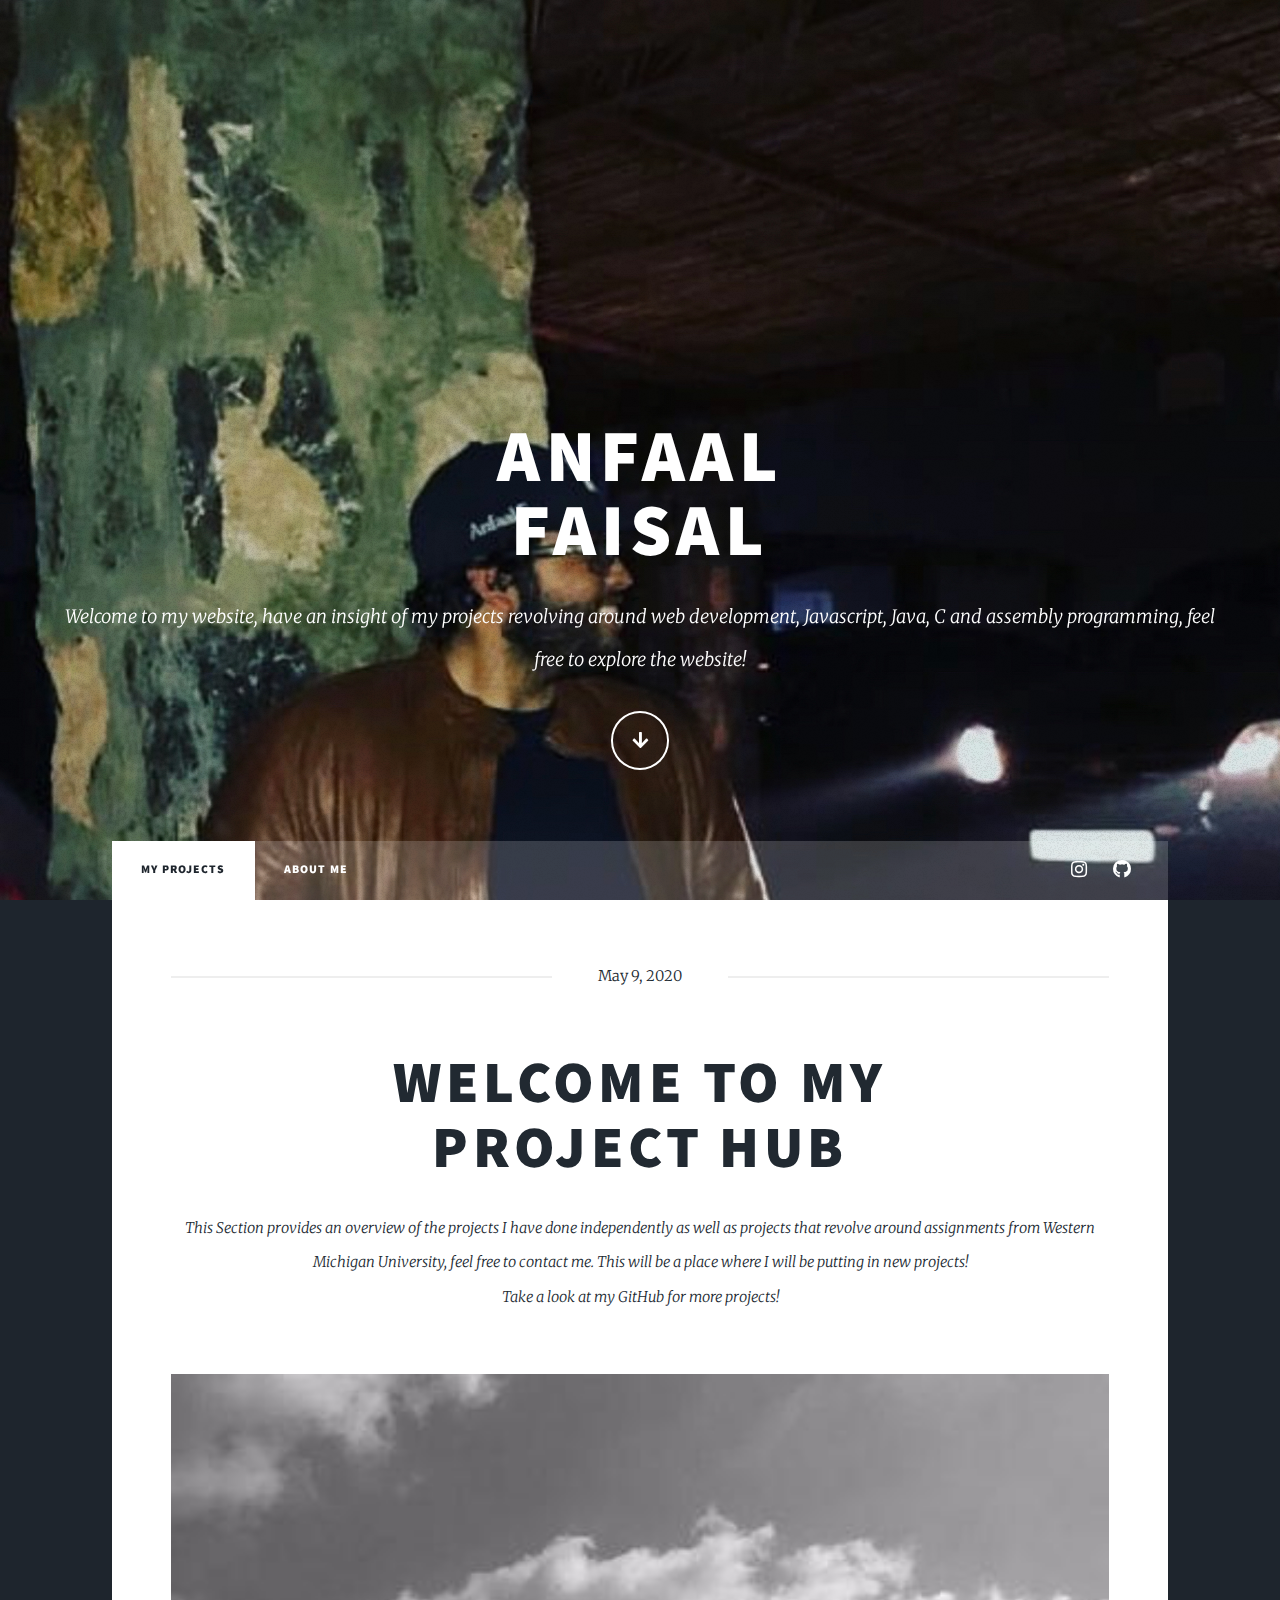
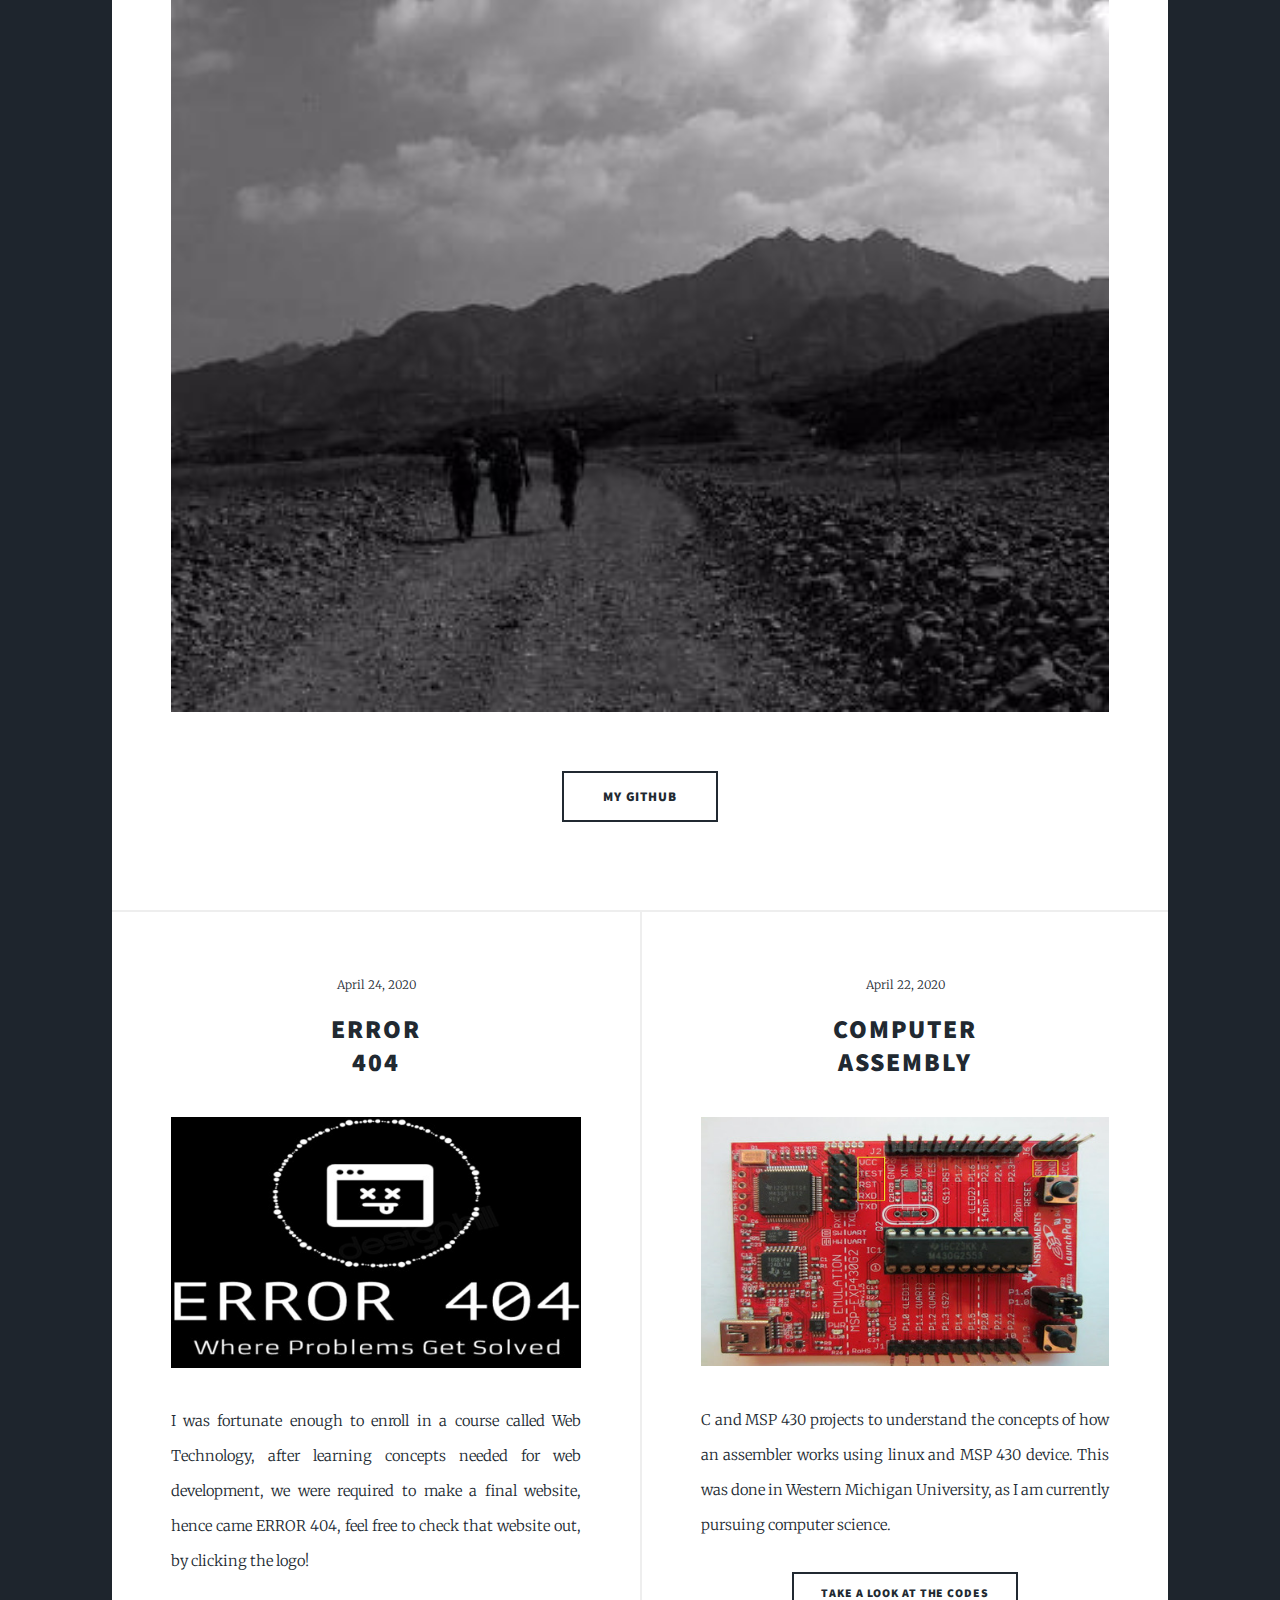
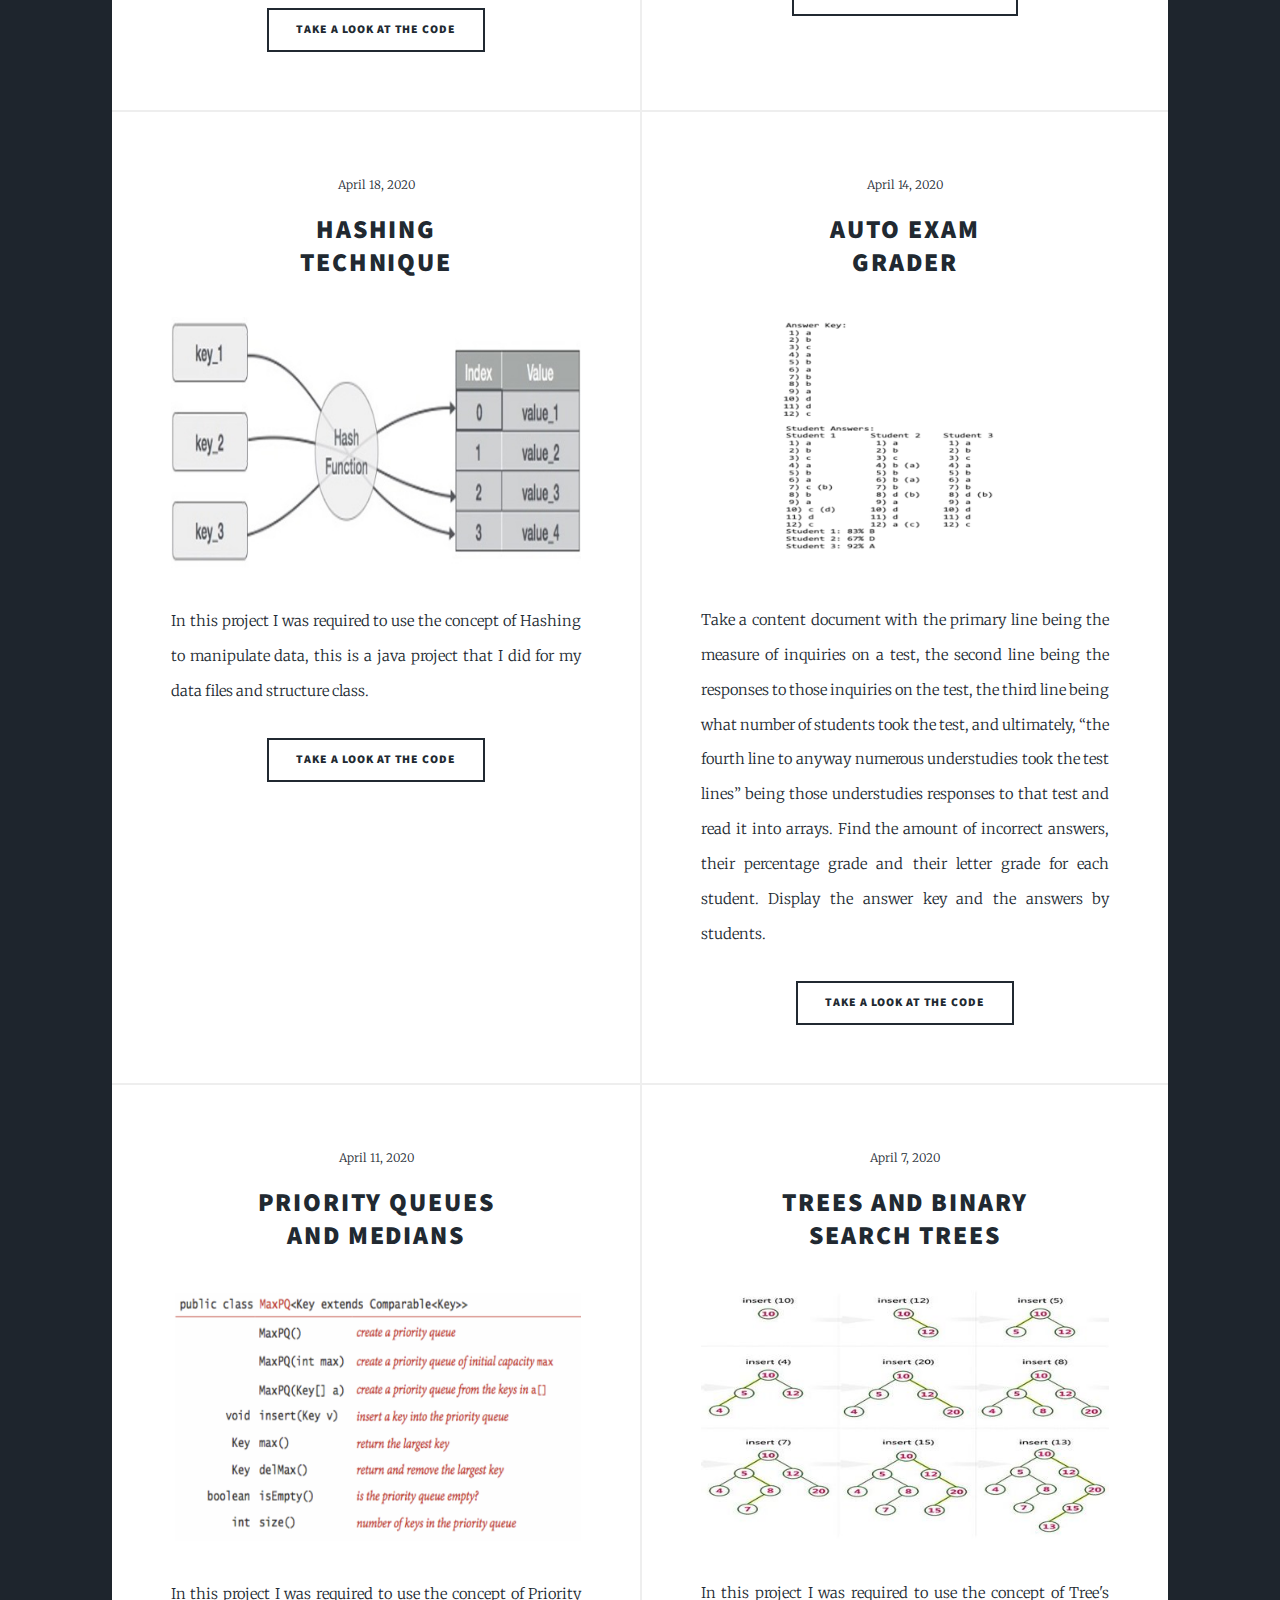
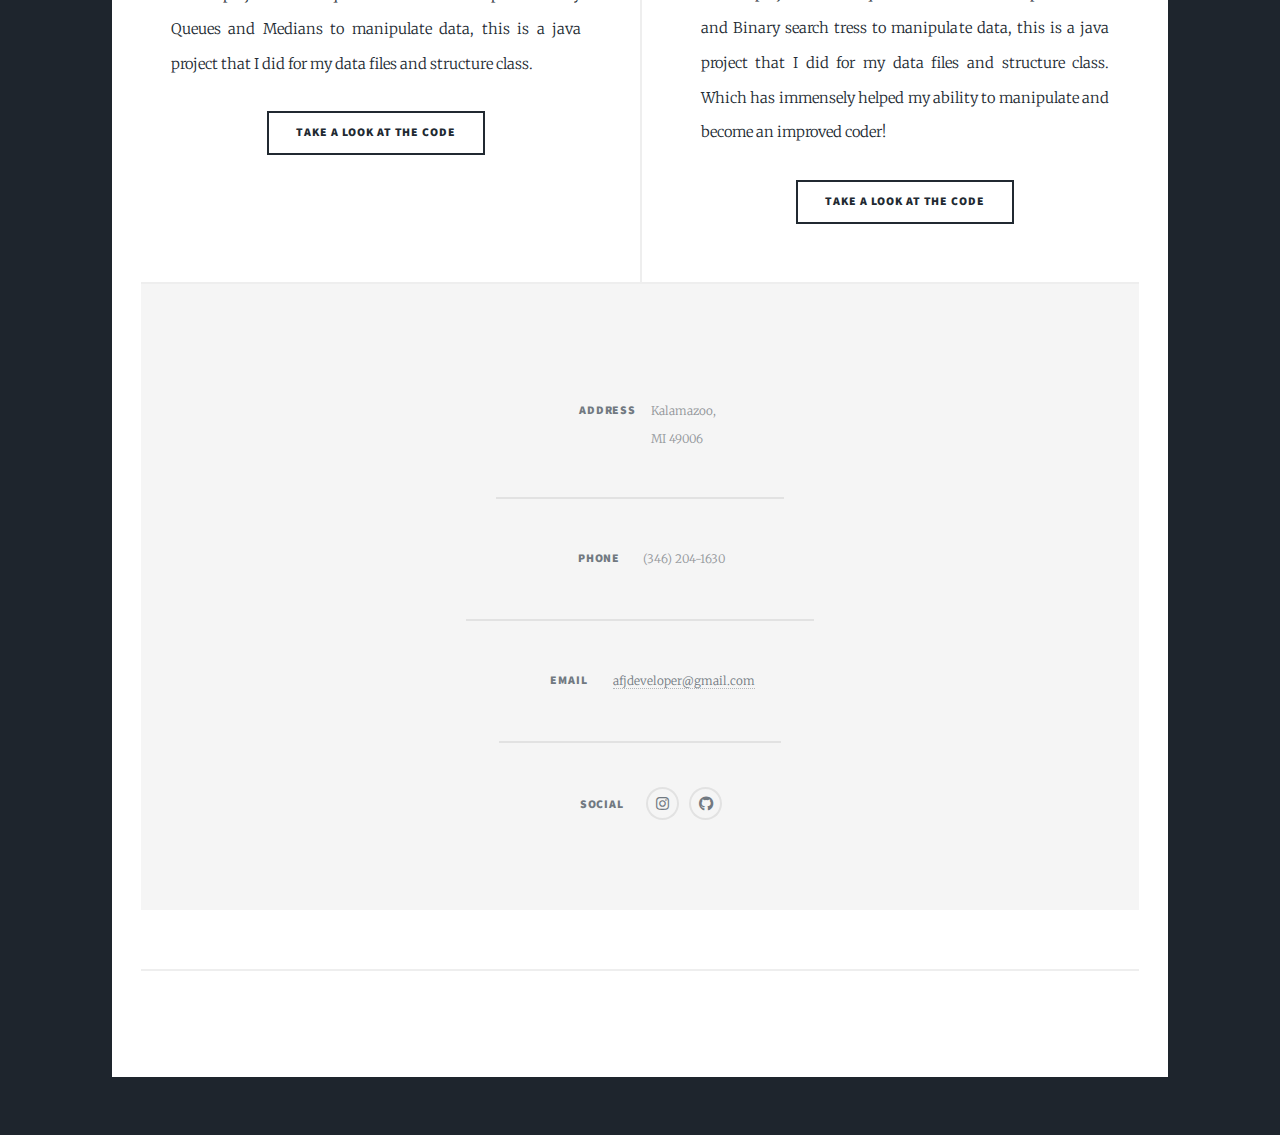
==== index.html @ 142e35fe "Favicon Update" ====
<!DOCTYPE HTML>
<!--
    Massively by HTML5 UP
    Rendered and edited by: Anfaal Faisal
	html5up.net | @ajlkn
	Free for personal and commercial use under the CCA 3.0 license (html5up.net/license)
-->
<html>

<head>
    <link rel="icon" href="../AFJ_PersonalWeb/images/LOGO.png">
    <title>AFJDeveloper</title>
    <meta charset="utf-8" />
    <meta name="viewport" content="width=device-width, initial-scale=1, user-scalable=no" />
    <link rel="stylesheet" href="assets/css/main.css" />
    <noscript><link rel="stylesheet" href="assets/css/noscript.css" /></noscript>
</head>

<body class="is-preload">

    <!-- Wrapper -->
    <div id="wrapper" class="fade-in">

        <!-- Intro -->
        <div id="intro">
            <h1>Anfaal<br /> Faisal
            </h1>
            <p>Welcome to my website, have an insight of my projects revolving around web development, Javascript, Java, C and assembly programming, feel free to explore the website!
                <ul class="actions">
                    <li><a href="#header" class="button icon solid solo fa-arrow-down scrolly">Continue</a></li>
                </ul>
        </div>

        <!-- Header -->
        <header id="header">
            <a href="index.html" class="logo">ANFAAL</a>
        </header>

        <!-- Nav -->
        <nav id="nav">
            <ul class="links">
                <li class="active"><a href="index.html">My Projects</a></li>
                <li><a href="generic.html">About Me</a></li>

            </ul>
            <ul class="icons">
                <li><a href="https://www.instagram.com/afj_4321/" class="icon brands fa-instagram"><span class="label">Instagram</span></a></li>
                <li><a href="https://github.com/afj-4321" class="icon brands fa-github"><span class="label">GitHub</span></a></li>
            </ul>
        </nav>

        <!-- Main -->
        <div id="main">

            <!-- Featured Post -->
            <article class="post featured">
                <header class="major">
                    <span class="date">May 9, 2020</span>
                    <h2><a href="#">Welcome to my<br />
									Project HUB</a></h2>
                    <p>This Section provides an overview of the projects I have done independently as well as projects that revolve around assignments from Western Michigan University, feel free to contact me. This will be a place where I will be putting
                        in new projects!<br /> Take a look at my GitHub for more projects!<br /> </p>
                </header>
                <a href="#" class="image main"><img src="images/pic01.jpg" alt="" /></a>
                <ul class="actions special">
                    <li><a href="https://github.com/afj-4321" class="button large">My GitHub</a></li>
                </ul>
            </article>

            <!-- Posts -->
            <section class="posts">
                <article>
                    <header>
                        <span class="date">April 24, 2020</span>
                        <h2><a href="#">Error<br />
										404</a></h2>
                    </header>
                    <a href="https://error404wt3500.000webhostapp.com/index.html" class="image fit"><img src="images/pic02.jpg" alt="" /></a>
                    <p>I was fortunate enough to enroll in a course called Web Technology, after learning concepts needed for web development, we were required to make a final website, hence came ERROR 404, feel free to check that website out, by clicking
                        the logo! </p>
                    <ul class="actions special">
                        <li><a href="https://github.com/afj-4321/ERROR404-FINAL-PROJECT" class="button">Take A look at the code</a></li>
                    </ul>
                </article>
                <article>
                    <header>
                        <span class="date">April 22, 2020</span>
                        <h2>
                            <a href="#">Computer<br /> Assembly
                            </a>
                        </h2>
                    </header>
                    <a href="https://github.com/afj-4321/CompOrgAssembly_Projects" class="image fit"><img src="images/pic03.jpg" alt="" /></a>
                    <p>C and MSP 430 projects to understand the concepts of how an assembler works using linux and MSP 430 device. This was done in Western Michigan University, as I am currently pursuing computer science.</p>
                    <ul class="actions special">
                        <li><a href="https://github.com/afj-4321/CompOrgAssembly_Projects" class="button">Take a look at the codes</a></li>
                    </ul>
                </article>
                <article>
                    <header>
                        <span class="date">April 18, 2020</span>
                        <h2><a href="#">Hashing<br />
										Technique</a></h2>
                    </header>
                    <a href="https://github.com/afj-4321/3310Hw3_AnfaalFaisal" class="image fit"><img src="images/pic04.jpg" alt="" /></a>
                    <p>In this project I was required to use the concept of Hashing to manipulate data, this is a java project that I did for my data files and structure class.</p>
                    <ul class="actions special">
                        <li><a href="https://github.com/afj-4321/3310Hw3_AnfaalFaisal" class="button">Take a look at the code</a></li>
                    </ul>
                </article>
                <article>
                    <header>
                        <span class="date">April 14, 2020</span>
                        <h2><a href="#">Auto Exam<br />
										Grader</a></h2>
                    </header>
                    <a href="https://github.com/afj-4321/AutoExamGrader" class="image fit"><img src="images/pic05.jpg" alt="" /></a>
                    <p>Take a content document with the primary line being the measure of inquiries on a test, the second line being the responses to those inquiries on the test, the third line being what number of students took the test, and ultimately,
                        “the fourth line to anyway numerous understudies took the test lines” being those understudies responses to that test and read it into arrays. Find the amount of incorrect answers, their percentage grade and their letter grade
                        for each student. Display the answer key and the answers by students. </p>
                    <ul class="actions special">
                        <li><a href="https://github.com/afj-4321/AutoExamGrader" class="button">Take a look at the code</a></li>
                    </ul>
                </article>
                <article>
                    <header>
                        <span class="date">April 11, 2020</span>
                        <h2><a href="#">Priority Queues<br />
										and Medians</a></h2>
                    </header>
                    <a href="https://github.com/afj-4321/3310Hw4_AnfaalFaisal" class="image fit"><img src="images/pic06.jpg" alt="" /></a>
                    <p>In this project I was required to use the concept of Priority Queues and Medians to manipulate data, this is a java project that I did for my data files and structure class.</p>
                    <ul class="actions special">
                        <li><a href="https://github.com/afj-4321/3310Hw4_AnfaalFaisal" class="button">Take a look at the code</a></li>
                    </ul>
                </article>
                <article>
                    <header>
                        <span class="date">April 7, 2020</span>
                        <h2><a href="#">Trees and Binary <br />
                            Search Trees</a></h2>
                    </header>
                    <a href="https://github.com/afj-4321/3310Hw5_AnfaalFaisal" class="image fit"><img src="images/pic07.jpg" alt="" /></a>
                    <p>In this project I was required to use the concept of Tree's and Binary search tress to manipulate data, this is a java project that I did for my data files and structure class. Which has immensely helped my ability to manipulate and
                        become an improved coder!</p>
                    <ul class="actions special">
                        <li><a href="https://github.com/afj-4321/3310Hw5_AnfaalFaisal" class="button">Take a look at the code</a></li>
                    </ul>
                </article>
            </section>

            <!-- Footer -->
            <!---footer
                <div class="pagination">
                    <<a href="#" class="previous">Prev</a>
                    <a href="#" class="page active">1</a>
                    <a href="#" class="page">2</a>
                    <a href="#" class="page">3</a>
                    <span class="extra">&hellip;</span>
                    <a href="#" class="page">8</a>
                    <a href="#" class="page">9</a>
                    <a href="#" class="page">10</a>
                    <a href="#" class="next">Next</a>
                </div>
            <footer>
            </div-->

            <!-- Footer -->
            <footer id="footer">
                <section class="split contact">
                    <section class="alt">
                        <h3>Address</h3>
                        <p>Kalamazoo,<br />MI 49006</p>
                    </section>
                    <section>
                        <h3>Phone</h3>
                        <p>(346) 204-1630</p>
                    </section>
                    <section>
                        <h3>Email</h3>
                        <p><a href>afjdeveloper@gmail.com</a></p>
                    </section>
                    <section>
                        <h3>Social</h3>
                        <ul class="icons alt">
                            <li><a href="https://www.instagram.com/afj_4321/" class="icon brands fa-instagram"><span class="label">Instagram</span></a></li>
                            <li><a href="https://github.com/afj-4321" class="icon brands fa-github"><span class="label">GitHub</span></a></li>
                        </ul>
                    </section>
                </section>
            </footer>

            <!-- Copyright -->
            <div id="copyright">
                <ul>
                    <li>&copy; Anfaal Faisal all rights reserved</li>
                    <li>Design: <a href="https://html5up.net">HTML5 UP</a></li>
                </ul>
            </div>

        </div>

        <!-- Scripts -->
        <script src="assets/js/jquery.min.js"></script>
        <script src="assets/js/jquery.scrollex.min.js"></script>
        <script src="assets/js/jquery.scrolly.min.js"></script>
        <script src="assets/js/browser.min.js"></script>
        <script src="assets/js/breakpoints.min.js"></script>
        <script src="assets/js/util.js"></script>
        <script src="assets/js/main.js"></script>

</body>

</html>
---- assets/css/main.css ----
@import url(fontawesome-all.min.css);
@import url("https://fonts.googleapis.com/css?family=Merriweather:300,700,300italic,700italic|Source+Sans+Pro:900");

/*
	Massively by HTML5 UP
	html5up.net | @ajlkn
	Free for personal and commercial use under the CCA 3.0 license (html5up.net/license)
*/

html,
body,
div,
span,
applet,
object,
iframe,
h1,
h2,
h3,
h4,
h5,
h6,
p,
blockquote,
pre,
a,
abbr,
acronym,
address,
big,
cite,
code,
del,
dfn,
em,
img,
ins,
kbd,
q,
s,
samp,
small,
strike,
strong,
sub,
sup,
tt,
var,
b,
u,
i,
center,
dl,
dt,
dd,
ol,
ul,
li,
fieldset,
form,
label,
legend,
table,
caption,
tbody,
tfoot,
thead,
tr,
th,
td,
article,
aside,
canvas,
details,
embed,
figure,
figcaption,
footer,
header,
hgroup,
menu,
nav,
output,
ruby,
section,
summary,
time,
mark,
audio,
video {
    margin: 0;
    padding: 0;
    border: 0;
    font-size: 100%;
    font: inherit;
    vertical-align: baseline;
}

article,
aside,
details,
figcaption,
figure,
footer,
header,
hgroup,
menu,
nav,
section {
    display: block;
}

body {
    line-height: 1;
}

ol,
ul {
    list-style: none;
}

blockquote,
q {
    quotes: none;
}

blockquote:before,
blockquote:after,
q:before,
q:after {
    content: '';
    content: none;
}

table {
    border-collapse: collapse;
    border-spacing: 0;
}

body {
    -webkit-text-size-adjust: none;
}

mark {
    background-color: transparent;
    color: inherit;
}

input::-moz-focus-inner {
    border: 0;
    padding: 0;
}

input,
select,
textarea {
    -moz-appearance: none;
    -webkit-appearance: none;
    -ms-appearance: none;
    appearance: none;
}


/* Basic */

@-ms-viewport {
    width: device-width;
}

body {
    -ms-overflow-style: scrollbar;
}

@media screen and (max-width: 480px) {
    html,
    body {
        min-width: 320px;
    }
}

html {
    box-sizing: border-box;
}

*,
*:before,
*:after {
    box-sizing: inherit;
}

body {
    background-color: #1e252d;
}

body.is-preload *,
body.is-preload *:before,
body.is-preload *:after {
    -moz-animation: none !important;
    -webkit-animation: none !important;
    -ms-animation: none !important;
    animation: none !important;
    -moz-transition: none !important;
    -webkit-transition: none !important;
    -ms-transition: none !important;
    transition: none !important;
}


/* Type */

html {
    font-size: 16pt;
}

@media screen and (max-width: 1680px) {
    html {
        font-size: 12pt;
    }
}

@media screen and (max-width: 1280px) {
    html {
        font-size: 11pt;
    }
}

@media screen and (max-width: 360px) {
    html {
        font-size: 10pt;
    }
}

body {
    color: #212931;
}

body,
input,
select,
textarea {
    font-family: "Merriweather", Georgia, serif;
    font-weight: 300;
    font-size: 1rem;
    line-height: 2.375;
}

a {
    -moz-transition: color 0.2s ease-in-out, background-color 0.2s ease-in-out, border-color 0.2s ease-in-out, box-shadow 0.2s ease-in-out;
    -webkit-transition: color 0.2s ease-in-out, background-color 0.2s ease-in-out, border-color 0.2s ease-in-out, box-shadow 0.2s ease-in-out;
    -ms-transition: color 0.2s ease-in-out, background-color 0.2s ease-in-out, border-color 0.2s ease-in-out, box-shadow 0.2s ease-in-out;
    transition: color 0.2s ease-in-out, background-color 0.2s ease-in-out, border-color 0.2s ease-in-out, box-shadow 0.2s ease-in-out;
    border-bottom: dotted 1px;
    text-decoration: none;
}

a:hover {
    border-bottom-color: transparent;
}

strong,
b {
    font-weight: 600;
}

em,
i {
    font-style: italic;
}

p {
    text-align: justify;
    margin: 0 0 2rem 0;
}

h1,
h2,
h3,
h4,
h5,
h6 {
    font-family: "Source Sans Pro", Helvetica, sans-serif;
    font-weight: 900;
    line-height: 1.5;
    letter-spacing: 0.075em;
    text-transform: uppercase;
    margin: 0 0 1rem 0;
}

h1 a,
h2 a,
h3 a,
h4 a,
h5 a,
h6 a {
    border-bottom: 0;
    color: inherit;
    text-decoration: none;
}

h1 {
    font-size: 4rem;
    line-height: 1.1;
    margin: 0 0 2rem 0;
}

h2 {
    font-size: 1.75rem;
    line-height: 1.3;
    margin: 0 0 1.5rem 0;
}

h3 {
    font-size: 1.25rem;
    margin: 0 0 1.5rem 0;
}

h4 {
    font-size: 1rem;
}

h5 {
    font-size: 0.9rem;
}

h6 {
    font-size: 0.8rem;
}

sub {
    font-size: 0.8rem;
    position: relative;
    top: 0.5rem;
}

sup {
    font-size: 0.8rem;
    position: relative;
    top: -0.5rem;
}

blockquote {
    border-left: solid 4px;
    font-style: italic;
    margin: 0 0 2rem 0;
    padding: 0.5rem 0 0.5rem 2rem;
}

code {
    border: solid 2px;
    font-family: "Courier New", monospace;
    font-size: 0.9rem;
    margin: 0 0.25rem;
    padding: 0.25rem 0.65rem;
}

pre {
    -webkit-overflow-scrolling: touch;
    font-family: "Courier New", monospace;
    font-size: 0.9rem;
    margin: 0 0 2rem 0;
}

pre code {
    display: block;
    line-height: 1.75;
    padding: 1rem 1.5rem;
    overflow-x: auto;
}

hr {
    border: 0;
    border-bottom: solid 2px;
    margin: 3rem 0;
}

hr.major {
    margin: 5rem 0;
}

.align-left {
    text-align: left;
}

.align-center {
    text-align: center;
}

.align-right {
    text-align: right;
}

input,
select,
textarea {
    color: #212931;
}

a {
    color: #212931;
    border-bottom-color: rgba(33, 41, 49, 0.5);
}

a:hover {
    border-bottom-color: transparent;
    color: #18bfef !important;
}

strong,
b {
    color: #212931;
}

h1,
h2,
h3,
h4,
h5,
h6 {
    color: #212931;
}

blockquote {
    border-left-color: #eeeeee;
}

code {
    background: rgba(220, 220, 220, 0.25);
    border-color: #eeeeee;
}

hr {
    border-bottom-color: #eeeeee;
}


/* Row */

.row {
    display: flex;
    flex-wrap: wrap;
    box-sizing: border-box;
    align-items: stretch;
}

.row>* {
    box-sizing: border-box;
}

.row.gtr-uniform>*> :last-child {
    margin-bottom: 0;
}

.row.aln-left {
    justify-content: flex-start;
}

.row.aln-center {
    justify-content: center;
}

.row.aln-right {
    justify-content: flex-end;
}

.row.aln-top {
    align-items: flex-start;
}

.row.aln-middle {
    align-items: center;
}

.row.aln-bottom {
    align-items: flex-end;
}

.row>.imp {
    order: -1;
}

.row>.col-1 {
    width: 8.33333%;
}

.row>.off-1 {
    margin-left: 8.33333%;
}

.row>.col-2 {
    width: 16.66667%;
}

.row>.off-2 {
    margin-left: 16.66667%;
}

.row>.col-3 {
    width: 25%;
}

.row>.off-3 {
    margin-left: 25%;
}

.row>.col-4 {
    width: 33.33333%;
}

.row>.off-4 {
    margin-left: 33.33333%;
}

.row>.col-5 {
    width: 41.66667%;
}

.row>.off-5 {
    margin-left: 41.66667%;
}

.row>.col-6 {
    width: 50%;
}

.row>.off-6 {
    margin-left: 50%;
}

.row>.col-7 {
    width: 58.33333%;
}

.row>.off-7 {
    margin-left: 58.33333%;
}

.row>.col-8 {
    width: 66.66667%;
}

.row>.off-8 {
    margin-left: 66.66667%;
}

.row>.col-9 {
    width: 75%;
}

.row>.off-9 {
    margin-left: 75%;
}

.row>.col-10 {
    width: 83.33333%;
}

.row>.off-10 {
    margin-left: 83.33333%;
}

.row>.col-11 {
    width: 91.66667%;
}

.row>.off-11 {
    margin-left: 91.66667%;
}

.row>.col-12 {
    width: 100%;
}

.row>.off-12 {
    margin-left: 100%;
}

.row.gtr-0 {
    margin-top: 0;
    margin-left: 0rem;
}

.row.gtr-0>* {
    padding: 0 0 0 0rem;
}

.row.gtr-0.gtr-uniform {
    margin-top: 0rem;
}

.row.gtr-0.gtr-uniform>* {
    padding-top: 0rem;
}

.row.gtr-25 {
    margin-top: 0;
    margin-left: -0.375rem;
}

.row.gtr-25>* {
    padding: 0 0 0 0.375rem;
}

.row.gtr-25.gtr-uniform {
    margin-top: -0.375rem;
}

.row.gtr-25.gtr-uniform>* {
    padding-top: 0.375rem;
}

.row.gtr-50 {
    margin-top: 0;
    margin-left: -0.75rem;
}

.row.gtr-50>* {
    padding: 0 0 0 0.75rem;
}

.row.gtr-50.gtr-uniform {
    margin-top: -0.75rem;
}

.row.gtr-50.gtr-uniform>* {
    padding-top: 0.75rem;
}

.row {
    margin-top: 0;
    margin-left: -1.5rem;
}

.row>* {
    padding: 0 0 0 1.5rem;
}

.row.gtr-uniform {
    margin-top: -1.5rem;
}

.row.gtr-uniform>* {
    padding-top: 1.5rem;
}

.row.gtr-150 {
    margin-top: 0;
    margin-left: -2.25rem;
}

.row.gtr-150>* {
    padding: 0 0 0 2.25rem;
}

.row.gtr-150.gtr-uniform {
    margin-top: -2.25rem;
}

.row.gtr-150.gtr-uniform>* {
    padding-top: 2.25rem;
}

.row.gtr-200 {
    margin-top: 0;
    margin-left: -3rem;
}

.row.gtr-200>* {
    padding: 0 0 0 3rem;
}

.row.gtr-200.gtr-uniform {
    margin-top: -3rem;
}

.row.gtr-200.gtr-uniform>* {
    padding-top: 3rem;
}

@media screen and (max-width: 1680px) {
    .row {
        display: flex;
        flex-wrap: wrap;
        box-sizing: border-box;
        align-items: stretch;
    }
    .row>* {
        box-sizing: border-box;
    }
    .row.gtr-uniform>*> :last-child {
        margin-bottom: 0;
    }
    .row.aln-left {
        justify-content: flex-start;
    }
    .row.aln-center {
        justify-content: center;
    }
    .row.aln-right {
        justify-content: flex-end;
    }
    .row.aln-top {
        align-items: flex-start;
    }
    .row.aln-middle {
        align-items: center;
    }
    .row.aln-bottom {
        align-items: flex-end;
    }
    .row>.imp-xlarge {
        order: -1;
    }
    .row>.col-1-xlarge {
        width: 8.33333%;
    }
    .row>.off-1-xlarge {
        margin-left: 8.33333%;
    }
    .row>.col-2-xlarge {
        width: 16.66667%;
    }
    .row>.off-2-xlarge {
        margin-left: 16.66667%;
    }
    .row>.col-3-xlarge {
        width: 25%;
    }
    .row>.off-3-xlarge {
        margin-left: 25%;
    }
    .row>.col-4-xlarge {
        width: 33.33333%;
    }
    .row>.off-4-xlarge {
        margin-left: 33.33333%;
    }
    .row>.col-5-xlarge {
        width: 41.66667%;
    }
    .row>.off-5-xlarge {
        margin-left: 41.66667%;
    }
    .row>.col-6-xlarge {
        width: 50%;
    }
    .row>.off-6-xlarge {
        margin-left: 50%;
    }
    .row>.col-7-xlarge {
        width: 58.33333%;
    }
    .row>.off-7-xlarge {
        margin-left: 58.33333%;
    }
    .row>.col-8-xlarge {
        width: 66.66667%;
    }
    .row>.off-8-xlarge {
        margin-left: 66.66667%;
    }
    .row>.col-9-xlarge {
        width: 75%;
    }
    .row>.off-9-xlarge {
        margin-left: 75%;
    }
    .row>.col-10-xlarge {
        width: 83.33333%;
    }
    .row>.off-10-xlarge {
        margin-left: 83.33333%;
    }
    .row>.col-11-xlarge {
        width: 91.66667%;
    }
    .row>.off-11-xlarge {
        margin-left: 91.66667%;
    }
    .row>.col-12-xlarge {
        width: 100%;
    }
    .row>.off-12-xlarge {
        margin-left: 100%;
    }
    .row.gtr-0 {
        margin-top: 0;
        margin-left: 0rem;
    }
    .row.gtr-0>* {
        padding: 0 0 0 0rem;
    }
    .row.gtr-0.gtr-uniform {
        margin-top: 0rem;
    }
    .row.gtr-0.gtr-uniform>* {
        padding-top: 0rem;
    }
    .row.gtr-25 {
        margin-top: 0;
        margin-left: -0.375rem;
    }
    .row.gtr-25>* {
        padding: 0 0 0 0.375rem;
    }
    .row.gtr-25.gtr-uniform {
        margin-top: -0.375rem;
    }
    .row.gtr-25.gtr-uniform>* {
        padding-top: 0.375rem;
    }
    .row.gtr-50 {
        margin-top: 0;
        margin-left: -0.75rem;
    }
    .row.gtr-50>* {
        padding: 0 0 0 0.75rem;
    }
    .row.gtr-50.gtr-uniform {
        margin-top: -0.75rem;
    }
    .row.gtr-50.gtr-uniform>* {
        padding-top: 0.75rem;
    }
    .row {
        margin-top: 0;
        margin-left: -1.5rem;
    }
    .row>* {
        padding: 0 0 0 1.5rem;
    }
    .row.gtr-uniform {
        margin-top: -1.5rem;
    }
    .row.gtr-uniform>* {
        padding-top: 1.5rem;
    }
    .row.gtr-150 {
        margin-top: 0;
        margin-left: -2.25rem;
    }
    .row.gtr-150>* {
        padding: 0 0 0 2.25rem;
    }
    .row.gtr-150.gtr-uniform {
        margin-top: -2.25rem;
    }
    .row.gtr-150.gtr-uniform>* {
        padding-top: 2.25rem;
    }
    .row.gtr-200 {
        margin-top: 0;
        margin-left: -3rem;
    }
    .row.gtr-200>* {
        padding: 0 0 0 3rem;
    }
    .row.gtr-200.gtr-uniform {
        margin-top: -3rem;
    }
    .row.gtr-200.gtr-uniform>* {
        padding-top: 3rem;
    }
}

@media screen and (max-width: 1280px) {
    .row {
        display: flex;
        flex-wrap: wrap;
        box-sizing: border-box;
        align-items: stretch;
    }
    .row>* {
        box-sizing: border-box;
    }
    .row.gtr-uniform>*> :last-child {
        margin-bottom: 0;
    }
    .row.aln-left {
        justify-content: flex-start;
    }
    .row.aln-center {
        justify-content: center;
    }
    .row.aln-right {
        justify-content: flex-end;
    }
    .row.aln-top {
        align-items: flex-start;
    }
    .row.aln-middle {
        align-items: center;
    }
    .row.aln-bottom {
        align-items: flex-end;
    }
    .row>.imp-large {
        order: -1;
    }
    .row>.col-1-large {
        width: 8.33333%;
    }
    .row>.off-1-large {
        margin-left: 8.33333%;
    }
    .row>.col-2-large {
        width: 16.66667%;
    }
    .row>.off-2-large {
        margin-left: 16.66667%;
    }
    .row>.col-3-large {
        width: 25%;
    }
    .row>.off-3-large {
        margin-left: 25%;
    }
    .row>.col-4-large {
        width: 33.33333%;
    }
    .row>.off-4-large {
        margin-left: 33.33333%;
    }
    .row>.col-5-large {
        width: 41.66667%;
    }
    .row>.off-5-large {
        margin-left: 41.66667%;
    }
    .row>.col-6-large {
        width: 50%;
    }
    .row>.off-6-large {
        margin-left: 50%;
    }
    .row>.col-7-large {
        width: 58.33333%;
    }
    .row>.off-7-large {
        margin-left: 58.33333%;
    }
    .row>.col-8-large {
        width: 66.66667%;
    }
    .row>.off-8-large {
        margin-left: 66.66667%;
    }
    .row>.col-9-large {
        width: 75%;
    }
    .row>.off-9-large {
        margin-left: 75%;
    }
    .row>.col-10-large {
        width: 83.33333%;
    }
    .row>.off-10-large {
        margin-left: 83.33333%;
    }
    .row>.col-11-large {
        width: 91.66667%;
    }
    .row>.off-11-large {
        margin-left: 91.66667%;
    }
    .row>.col-12-large {
        width: 100%;
    }
    .row>.off-12-large {
        margin-left: 100%;
    }
    .row.gtr-0 {
        margin-top: 0;
        margin-left: 0rem;
    }
    .row.gtr-0>* {
        padding: 0 0 0 0rem;
    }
    .row.gtr-0.gtr-uniform {
        margin-top: 0rem;
    }
    .row.gtr-0.gtr-uniform>* {
        padding-top: 0rem;
    }
    .row.gtr-25 {
        margin-top: 0;
        margin-left: -0.375rem;
    }
    .row.gtr-25>* {
        padding: 0 0 0 0.375rem;
    }
    .row.gtr-25.gtr-uniform {
        margin-top: -0.375rem;
    }
    .row.gtr-25.gtr-uniform>* {
        padding-top: 0.375rem;
    }
    .row.gtr-50 {
        margin-top: 0;
        margin-left: -0.75rem;
    }
    .row.gtr-50>* {
        padding: 0 0 0 0.75rem;
    }
    .row.gtr-50.gtr-uniform {
        margin-top: -0.75rem;
    }
    .row.gtr-50.gtr-uniform>* {
        padding-top: 0.75rem;
    }
    .row {
        margin-top: 0;
        margin-left: -1.5rem;
    }
    .row>* {
        padding: 0 0 0 1.5rem;
    }
    .row.gtr-uniform {
        margin-top: -1.5rem;
    }
    .row.gtr-uniform>* {
        padding-top: 1.5rem;
    }
    .row.gtr-150 {
        margin-top: 0;
        margin-left: -2.25rem;
    }
    .row.gtr-150>* {
        padding: 0 0 0 2.25rem;
    }
    .row.gtr-150.gtr-uniform {
        margin-top: -2.25rem;
    }
    .row.gtr-150.gtr-uniform>* {
        padding-top: 2.25rem;
    }
    .row.gtr-200 {
        margin-top: 0;
        margin-left: -3rem;
    }
    .row.gtr-200>* {
        padding: 0 0 0 3rem;
    }
    .row.gtr-200.gtr-uniform {
        margin-top: -3rem;
    }
    .row.gtr-200.gtr-uniform>* {
        padding-top: 3rem;
    }
}

@media screen and (max-width: 980px) {
    .row {
        display: flex;
        flex-wrap: wrap;
        box-sizing: border-box;
        align-items: stretch;
    }
    .row>* {
        box-sizing: border-box;
    }
    .row.gtr-uniform>*> :last-child {
        margin-bottom: 0;
    }
    .row.aln-left {
        justify-content: flex-start;
    }
    .row.aln-center {
        justify-content: center;
    }
    .row.aln-right {
        justify-content: flex-end;
    }
    .row.aln-top {
        align-items: flex-start;
    }
    .row.aln-middle {
        align-items: center;
    }
    .row.aln-bottom {
        align-items: flex-end;
    }
    .row>.imp-medium {
        order: -1;
    }
    .row>.col-1-medium {
        width: 8.33333%;
    }
    .row>.off-1-medium {
        margin-left: 8.33333%;
    }
    .row>.col-2-medium {
        width: 16.66667%;
    }
    .row>.off-2-medium {
        margin-left: 16.66667%;
    }
    .row>.col-3-medium {
        width: 25%;
    }
    .row>.off-3-medium {
        margin-left: 25%;
    }
    .row>.col-4-medium {
        width: 33.33333%;
    }
    .row>.off-4-medium {
        margin-left: 33.33333%;
    }
    .row>.col-5-medium {
        width: 41.66667%;
    }
    .row>.off-5-medium {
        margin-left: 41.66667%;
    }
    .row>.col-6-medium {
        width: 50%;
    }
    .row>.off-6-medium {
        margin-left: 50%;
    }
    .row>.col-7-medium {
        width: 58.33333%;
    }
    .row>.off-7-medium {
        margin-left: 58.33333%;
    }
    .row>.col-8-medium {
        width: 66.66667%;
    }
    .row>.off-8-medium {
        margin-left: 66.66667%;
    }
    .row>.col-9-medium {
        width: 75%;
    }
    .row>.off-9-medium {
        margin-left: 75%;
    }
    .row>.col-10-medium {
        width: 83.33333%;
    }
    .row>.off-10-medium {
        margin-left: 83.33333%;
    }
    .row>.col-11-medium {
        width: 91.66667%;
    }
    .row>.off-11-medium {
        margin-left: 91.66667%;
    }
    .row>.col-12-medium {
        width: 100%;
    }
    .row>.off-12-medium {
        margin-left: 100%;
    }
    .row.gtr-0 {
        margin-top: 0;
        margin-left: 0rem;
    }
    .row.gtr-0>* {
        padding: 0 0 0 0rem;
    }
    .row.gtr-0.gtr-uniform {
        margin-top: 0rem;
    }
    .row.gtr-0.gtr-uniform>* {
        padding-top: 0rem;
    }
    .row.gtr-25 {
        margin-top: 0;
        margin-left: -0.375rem;
    }
    .row.gtr-25>* {
        padding: 0 0 0 0.375rem;
    }
    .row.gtr-25.gtr-uniform {
        margin-top: -0.375rem;
    }
    .row.gtr-25.gtr-uniform>* {
        padding-top: 0.375rem;
    }
    .row.gtr-50 {
        margin-top: 0;
        margin-left: -0.75rem;
    }
    .row.gtr-50>* {
        padding: 0 0 0 0.75rem;
    }
    .row.gtr-50.gtr-uniform {
        margin-top: -0.75rem;
    }
    .row.gtr-50.gtr-uniform>* {
        padding-top: 0.75rem;
    }
    .row {
        margin-top: 0;
        margin-left: -1.5rem;
    }
    .row>* {
        padding: 0 0 0 1.5rem;
    }
    .row.gtr-uniform {
        margin-top: -1.5rem;
    }
    .row.gtr-uniform>* {
        padding-top: 1.5rem;
    }
    .row.gtr-150 {
        margin-top: 0;
        margin-left: -2.25rem;
    }
    .row.gtr-150>* {
        padding: 0 0 0 2.25rem;
    }
    .row.gtr-150.gtr-uniform {
        margin-top: -2.25rem;
    }
    .row.gtr-150.gtr-uniform>* {
        padding-top: 2.25rem;
    }
    .row.gtr-200 {
        margin-top: 0;
        margin-left: -3rem;
    }
    .row.gtr-200>* {
        padding: 0 0 0 3rem;
    }
    .row.gtr-200.gtr-uniform {
        margin-top: -3rem;
    }
    .row.gtr-200.gtr-uniform>* {
        padding-top: 3rem;
    }
}

@media screen and (max-width: 736px) {
    .row {
        display: flex;
        flex-wrap: wrap;
        box-sizing: border-box;
        align-items: stretch;
    }
    .row>* {
        box-sizing: border-box;
    }
    .row.gtr-uniform>*> :last-child {
        margin-bottom: 0;
    }
    .row.aln-left {
        justify-content: flex-start;
    }
    .row.aln-center {
        justify-content: center;
    }
    .row.aln-right {
        justify-content: flex-end;
    }
    .row.aln-top {
        align-items: flex-start;
    }
    .row.aln-middle {
        align-items: center;
    }
    .row.aln-bottom {
        align-items: flex-end;
    }
    .row>.imp-small {
        order: -1;
    }
    .row>.col-1-small {
        width: 8.33333%;
    }
    .row>.off-1-small {
        margin-left: 8.33333%;
    }
    .row>.col-2-small {
        width: 16.66667%;
    }
    .row>.off-2-small {
        margin-left: 16.66667%;
    }
    .row>.col-3-small {
        width: 25%;
    }
    .row>.off-3-small {
        margin-left: 25%;
    }
    .row>.col-4-small {
        width: 33.33333%;
    }
    .row>.off-4-small {
        margin-left: 33.33333%;
    }
    .row>.col-5-small {
        width: 41.66667%;
    }
    .row>.off-5-small {
        margin-left: 41.66667%;
    }
    .row>.col-6-small {
        width: 50%;
    }
    .row>.off-6-small {
        margin-left: 50%;
    }
    .row>.col-7-small {
        width: 58.33333%;
    }
    .row>.off-7-small {
        margin-left: 58.33333%;
    }
    .row>.col-8-small {
        width: 66.66667%;
    }
    .row>.off-8-small {
        margin-left: 66.66667%;
    }
    .row>.col-9-small {
        width: 75%;
    }
    .row>.off-9-small {
        margin-left: 75%;
    }
    .row>.col-10-small {
        width: 83.33333%;
    }
    .row>.off-10-small {
        margin-left: 83.33333%;
    }
    .row>.col-11-small {
        width: 91.66667%;
    }
    .row>.off-11-small {
        margin-left: 91.66667%;
    }
    .row>.col-12-small {
        width: 100%;
    }
    .row>.off-12-small {
        margin-left: 100%;
    }
    .row.gtr-0 {
        margin-top: 0;
        margin-left: 0rem;
    }
    .row.gtr-0>* {
        padding: 0 0 0 0rem;
    }
    .row.gtr-0.gtr-uniform {
        margin-top: 0rem;
    }
    .row.gtr-0.gtr-uniform>* {
        padding-top: 0rem;
    }
    .row.gtr-25 {
        margin-top: 0;
        margin-left: -0.375rem;
    }
    .row.gtr-25>* {
        padding: 0 0 0 0.375rem;
    }
    .row.gtr-25.gtr-uniform {
        margin-top: -0.375rem;
    }
    .row.gtr-25.gtr-uniform>* {
        padding-top: 0.375rem;
    }
    .row.gtr-50 {
        margin-top: 0;
        margin-left: -0.75rem;
    }
    .row.gtr-50>* {
        padding: 0 0 0 0.75rem;
    }
    .row.gtr-50.gtr-uniform {
        margin-top: -0.75rem;
    }
    .row.gtr-50.gtr-uniform>* {
        padding-top: 0.75rem;
    }
    .row {
        margin-top: 0;
        margin-left: -1.5rem;
    }
    .row>* {
        padding: 0 0 0 1.5rem;
    }
    .row.gtr-uniform {
        margin-top: -1.5rem;
    }
    .row.gtr-uniform>* {
        padding-top: 1.5rem;
    }
    .row.gtr-150 {
        margin-top: 0;
        margin-left: -2.25rem;
    }
    .row.gtr-150>* {
        padding: 0 0 0 2.25rem;
    }
    .row.gtr-150.gtr-uniform {
        margin-top: -2.25rem;
    }
    .row.gtr-150.gtr-uniform>* {
        padding-top: 2.25rem;
    }
    .row.gtr-200 {
        margin-top: 0;
        margin-left: -3rem;
    }
    .row.gtr-200>* {
        padding: 0 0 0 3rem;
    }
    .row.gtr-200.gtr-uniform {
        margin-top: -3rem;
    }
    .row.gtr-200.gtr-uniform>* {
        padding-top: 3rem;
    }
}

@media screen and (max-width: 480px) {
    .row {
        display: flex;
        flex-wrap: wrap;
        box-sizing: border-box;
        align-items: stretch;
    }
    .row>* {
        box-sizing: border-box;
    }
    .row.gtr-uniform>*> :last-child {
        margin-bottom: 0;
    }
    .row.aln-left {
        justify-content: flex-start;
    }
    .row.aln-center {
        justify-content: center;
    }
    .row.aln-right {
        justify-content: flex-end;
    }
    .row.aln-top {
        align-items: flex-start;
    }
    .row.aln-middle {
        align-items: center;
    }
    .row.aln-bottom {
        align-items: flex-end;
    }
    .row>.imp-xsmall {
        order: -1;
    }
    .row>.col-1-xsmall {
        width: 8.33333%;
    }
    .row>.off-1-xsmall {
        margin-left: 8.33333%;
    }
    .row>.col-2-xsmall {
        width: 16.66667%;
    }
    .row>.off-2-xsmall {
        margin-left: 16.66667%;
    }
    .row>.col-3-xsmall {
        width: 25%;
    }
    .row>.off-3-xsmall {
        margin-left: 25%;
    }
    .row>.col-4-xsmall {
        width: 33.33333%;
    }
    .row>.off-4-xsmall {
        margin-left: 33.33333%;
    }
    .row>.col-5-xsmall {
        width: 41.66667%;
    }
    .row>.off-5-xsmall {
        margin-left: 41.66667%;
    }
    .row>.col-6-xsmall {
        width: 50%;
    }
    .row>.off-6-xsmall {
        margin-left: 50%;
    }
    .row>.col-7-xsmall {
        width: 58.33333%;
    }
    .row>.off-7-xsmall {
        margin-left: 58.33333%;
    }
    .row>.col-8-xsmall {
        width: 66.66667%;
    }
    .row>.off-8-xsmall {
        margin-left: 66.66667%;
    }
    .row>.col-9-xsmall {
        width: 75%;
    }
    .row>.off-9-xsmall {
        margin-left: 75%;
    }
    .row>.col-10-xsmall {
        width: 83.33333%;
    }
    .row>.off-10-xsmall {
        margin-left: 83.33333%;
    }
    .row>.col-11-xsmall {
        width: 91.66667%;
    }
    .row>.off-11-xsmall {
        margin-left: 91.66667%;
    }
    .row>.col-12-xsmall {
        width: 100%;
    }
    .row>.off-12-xsmall {
        margin-left: 100%;
    }
    .row.gtr-0 {
        margin-top: 0;
        margin-left: 0rem;
    }
    .row.gtr-0>* {
        padding: 0 0 0 0rem;
    }
    .row.gtr-0.gtr-uniform {
        margin-top: 0rem;
    }
    .row.gtr-0.gtr-uniform>* {
        padding-top: 0rem;
    }
    .row.gtr-25 {
        margin-top: 0;
        margin-left: -0.375rem;
    }
    .row.gtr-25>* {
        padding: 0 0 0 0.375rem;
    }
    .row.gtr-25.gtr-uniform {
        margin-top: -0.375rem;
    }
    .row.gtr-25.gtr-uniform>* {
        padding-top: 0.375rem;
    }
    .row.gtr-50 {
        margin-top: 0;
        margin-left: -0.75rem;
    }
    .row.gtr-50>* {
        padding: 0 0 0 0.75rem;
    }
    .row.gtr-50.gtr-uniform {
        margin-top: -0.75rem;
    }
    .row.gtr-50.gtr-uniform>* {
        padding-top: 0.75rem;
    }
    .row {
        margin-top: 0;
        margin-left: -1.5rem;
    }
    .row>* {
        padding: 0 0 0 1.5rem;
    }
    .row.gtr-uniform {
        margin-top: -1.5rem;
    }
    .row.gtr-uniform>* {
        padding-top: 1.5rem;
    }
    .row.gtr-150 {
        margin-top: 0;
        margin-left: -2.25rem;
    }
    .row.gtr-150>* {
        padding: 0 0 0 2.25rem;
    }
    .row.gtr-150.gtr-uniform {
        margin-top: -2.25rem;
    }
    .row.gtr-150.gtr-uniform>* {
        padding-top: 2.25rem;
    }
    .row.gtr-200 {
        margin-top: 0;
        margin-left: -3rem;
    }
    .row.gtr-200>* {
        padding: 0 0 0 3rem;
    }
    .row.gtr-200.gtr-uniform {
        margin-top: -3rem;
    }
    .row.gtr-200.gtr-uniform>* {
        padding-top: 3rem;
    }
}

@media screen and (max-width: 360px) {
    .row {
        display: flex;
        flex-wrap: wrap;
        box-sizing: border-box;
        align-items: stretch;
    }
    .row>* {
        box-sizing: border-box;
    }
    .row.gtr-uniform>*> :last-child {
        margin-bottom: 0;
    }
    .row.aln-left {
        justify-content: flex-start;
    }
    .row.aln-center {
        justify-content: center;
    }
    .row.aln-right {
        justify-content: flex-end;
    }
    .row.aln-top {
        align-items: flex-start;
    }
    .row.aln-middle {
        align-items: center;
    }
    .row.aln-bottom {
        align-items: flex-end;
    }
    .row>.imp-xxsmall {
        order: -1;
    }
    .row>.col-1-xxsmall {
        width: 8.33333%;
    }
    .row>.off-1-xxsmall {
        margin-left: 8.33333%;
    }
    .row>.col-2-xxsmall {
        width: 16.66667%;
    }
    .row>.off-2-xxsmall {
        margin-left: 16.66667%;
    }
    .row>.col-3-xxsmall {
        width: 25%;
    }
    .row>.off-3-xxsmall {
        margin-left: 25%;
    }
    .row>.col-4-xxsmall {
        width: 33.33333%;
    }
    .row>.off-4-xxsmall {
        margin-left: 33.33333%;
    }
    .row>.col-5-xxsmall {
        width: 41.66667%;
    }
    .row>.off-5-xxsmall {
        margin-left: 41.66667%;
    }
    .row>.col-6-xxsmall {
        width: 50%;
    }
    .row>.off-6-xxsmall {
        margin-left: 50%;
    }
    .row>.col-7-xxsmall {
        width: 58.33333%;
    }
    .row>.off-7-xxsmall {
        margin-left: 58.33333%;
    }
    .row>.col-8-xxsmall {
        width: 66.66667%;
    }
    .row>.off-8-xxsmall {
        margin-left: 66.66667%;
    }
    .row>.col-9-xxsmall {
        width: 75%;
    }
    .row>.off-9-xxsmall {
        margin-left: 75%;
    }
    .row>.col-10-xxsmall {
        width: 83.33333%;
    }
    .row>.off-10-xxsmall {
        margin-left: 83.33333%;
    }
    .row>.col-11-xxsmall {
        width: 91.66667%;
    }
    .row>.off-11-xxsmall {
        margin-left: 91.66667%;
    }
    .row>.col-12-xxsmall {
        width: 100%;
    }
    .row>.off-12-xxsmall {
        margin-left: 100%;
    }
    .row.gtr-0 {
        margin-top: 0;
        margin-left: 0rem;
    }
    .row.gtr-0>* {
        padding: 0 0 0 0rem;
    }
    .row.gtr-0.gtr-uniform {
        margin-top: 0rem;
    }
    .row.gtr-0.gtr-uniform>* {
        padding-top: 0rem;
    }
    .row.gtr-25 {
        margin-top: 0;
        margin-left: -0.375rem;
    }
    .row.gtr-25>* {
        padding: 0 0 0 0.375rem;
    }
    .row.gtr-25.gtr-uniform {
        margin-top: -0.375rem;
    }
    .row.gtr-25.gtr-uniform>* {
        padding-top: 0.375rem;
    }
    .row.gtr-50 {
        margin-top: 0;
        margin-left: -0.75rem;
    }
    .row.gtr-50>* {
        padding: 0 0 0 0.75rem;
    }
    .row.gtr-50.gtr-uniform {
        margin-top: -0.75rem;
    }
    .row.gtr-50.gtr-uniform>* {
        padding-top: 0.75rem;
    }
    .row {
        margin-top: 0;
        margin-left: -1.5rem;
    }
    .row>* {
        padding: 0 0 0 1.5rem;
    }
    .row.gtr-uniform {
        margin-top: -1.5rem;
    }
    .row.gtr-uniform>* {
        padding-top: 1.5rem;
    }
    .row.gtr-150 {
        margin-top: 0;
        margin-left: -2.25rem;
    }
    .row.gtr-150>* {
        padding: 0 0 0 2.25rem;
    }
    .row.gtr-150.gtr-uniform {
        margin-top: -2.25rem;
    }
    .row.gtr-150.gtr-uniform>* {
        padding-top: 2.25rem;
    }
    .row.gtr-200 {
        margin-top: 0;
        margin-left: -3rem;
    }
    .row.gtr-200>* {
        padding: 0 0 0 3rem;
    }
    .row.gtr-200.gtr-uniform {
        margin-top: -3rem;
    }
    .row.gtr-200.gtr-uniform>* {
        padding-top: 3rem;
    }
}


/* Box */

.box {
    border: solid 2px;
    margin-bottom: 2rem;
    padding: 1.5rem;
}

.box> :last-child,
.box> :last-child> :last-child,
.box> :last-child> :last-child> :last-child {
    margin-bottom: 0;
}

.box.alt {
    border: 0;
    border-radius: 0;
    padding: 0;
}

.box {
    border-color: #eeeeee;
}


/* Button */

input[type="submit"],
input[type="reset"],
input[type="button"],
button,
.button {
    -moz-appearance: none;
    -webkit-appearance: none;
    -ms-appearance: none;
    appearance: none;
    -moz-transition: background-color 0.2s ease-in-out, box-shadow 0.2s ease-in-out, color 0.2s ease-in-out;
    -webkit-transition: background-color 0.2s ease-in-out, box-shadow 0.2s ease-in-out, color 0.2s ease-in-out;
    -ms-transition: background-color 0.2s ease-in-out, box-shadow 0.2s ease-in-out, color 0.2s ease-in-out;
    transition: background-color 0.2s ease-in-out, box-shadow 0.2s ease-in-out, color 0.2s ease-in-out;
    border: 0;
    border-radius: 0;
    cursor: pointer;
    display: inline-block;
    font-family: "Source Sans Pro", Helvetica, sans-serif;
    font-size: 0.8rem;
    font-weight: 900;
    letter-spacing: 0.075em;
    height: 3rem;
    line-height: 3rem;
    padding: 0 2rem;
    text-align: center;
    text-decoration: none;
    text-transform: uppercase;
    white-space: nowrap;
}

input[type="submit"].icon:before,
input[type="reset"].icon:before,
input[type="button"].icon:before,
button.icon:before,
.button.icon:before {
    margin-right: 0.5rem;
}

input[type="submit"].icon.solo,
input[type="reset"].icon.solo,
input[type="button"].icon.solo,
button.icon.solo,
.button.icon.solo {
    position: relative;
    width: 4rem;
    height: 4rem;
    line-height: 4rem;
    border-radius: 4rem;
    text-indent: 4rem;
    overflow: hidden;
    padding: 0;
    white-space: nowrap;
}

input[type="submit"].icon.solo:before,
input[type="reset"].icon.solo:before,
input[type="button"].icon.solo:before,
button.icon.solo:before,
.button.icon.solo:before {
    position: absolute;
    display: block;
    top: 0;
    left: 0;
    width: inherit;
    height: inherit;
    line-height: inherit;
    font-size: 1.25rem;
    margin-right: 0;
    text-align: center;
    text-indent: 0;
}

input[type="submit"].fit,
input[type="reset"].fit,
input[type="button"].fit,
button.fit,
.button.fit {
    width: 100%;
}

input[type="submit"].small,
input[type="reset"].small,
input[type="button"].small,
button.small,
.button.small {
    font-size: 0.7rem;
    height: 2.5rem;
    line-height: 2.5rem;
    padding: 0 1.5rem;
}

input[type="submit"].large,
input[type="reset"].large,
input[type="button"].large,
button.large,
.button.large {
    font-size: 0.9rem;
    height: 3.5rem;
    line-height: 3.5rem;
    padding: 0 2.75rem;
}

@media screen and (max-width: 980px) {
    input[type="submit"],
    input[type="reset"],
    input[type="button"],
    button,
    .button {
        font-size: 0.9rem;
        height: 3.25rem;
        line-height: 3.25rem;
    }
    input[type="submit"].large,
    input[type="reset"].large,
    input[type="button"].large,
    button.large,
    .button.large {
        font-size: 1rem;
        height: 3.75rem;
        line-height: 3.75rem;
    }
}

input[type="submit"].disabled,
input[type="submit"]:disabled,
input[type="reset"].disabled,
input[type="reset"]:disabled,
input[type="button"].disabled,
input[type="button"]:disabled,
button.disabled,
button:disabled,
.button.disabled,
.button:disabled {
    pointer-events: none;
    opacity: 0.25;
}

input[type="submit"],
input[type="reset"],
input[type="button"],
button,
.button {
    background-color: transparent;
    box-shadow: inset 0 0 0 2px #212931;
    color: #212931 !important;
}

input[type="submit"]:hover,
input[type="reset"]:hover,
input[type="button"]:hover,
button:hover,
.button:hover {
    box-shadow: inset 0 0 0 2px #18bfef;
    color: #18bfef !important;
}

input[type="submit"].primary,
input[type="reset"].primary,
input[type="button"].primary,
button.primary,
.button.primary {
    background-color: #212931;
    box-shadow: none;
    color: #ffffff !important;
}

input[type="submit"].primary:hover,
input[type="reset"].primary:hover,
input[type="button"].primary:hover,
button.primary:hover,
.button.primary:hover {
    background-color: #18bfef;
}


/* Form */

form {
    margin: 0 0 2rem 0;
}

form> :last-child {
    margin-bottom: 0;
}

form>.fields {
    display: -moz-flex;
    display: -webkit-flex;
    display: -ms-flex;
    display: flex;
    -moz-flex-wrap: wrap;
    -webkit-flex-wrap: wrap;
    -ms-flex-wrap: wrap;
    flex-wrap: wrap;
    width: calc(100% + 3rem);
    margin: -1.5rem 0 2rem -1.5rem;
}

form>.fields>.field {
    -moz-flex-grow: 0;
    -webkit-flex-grow: 0;
    -ms-flex-grow: 0;
    flex-grow: 0;
    -moz-flex-shrink: 0;
    -webkit-flex-shrink: 0;
    -ms-flex-shrink: 0;
    flex-shrink: 0;
    padding: 1.5rem 0 0 1.5rem;
    width: calc(100% - 1.5rem);
}

form>.fields>.field.half {
    width: calc(50% - 0.75rem);
}

form>.fields>.field.third {
    width: calc(100%/3 - 0.5rem);
}

form>.fields>.field.quarter {
    width: calc(25% - 0.375rem);
}

@media screen and (max-width: 480px) {
    form>.fields {
        width: calc(100% + 3rem);
        margin: -1.5rem 0 2rem -1.5rem;
    }
    form>.fields>.field {
        padding: 1.5rem 0 0 1.5rem;
        width: calc(100% - 1.5rem);
    }
    form>.fields>.field.half {
        width: calc(100% - 1.5rem);
    }
    form>.fields>.field.third {
        width: calc(100% - 1.5rem);
    }
    form>.fields>.field.quarter {
        width: calc(100% - 1.5rem);
    }
}

label {
    display: block;
    font-family: "Source Sans Pro", Helvetica, sans-serif;
    font-weight: 900;
    line-height: 1.5;
    letter-spacing: 0.075em;
    font-size: 0.8rem;
    text-transform: uppercase;
    margin: 0 0 0.75rem 0;
}

@media screen and (max-width: 980px) {
    label {
        font-size: 0.9rem;
    }
}

input[type="text"],
input[type="password"],
input[type="email"],
select,
textarea {
    -moz-appearance: none;
    -webkit-appearance: none;
    -ms-appearance: none;
    appearance: none;
    background: transparent;
    border-radius: 0;
    border: solid 2px;
    color: inherit;
    display: block;
    outline: 0;
    padding: 0 1rem;
    text-decoration: none;
    width: 100%;
}

input[type="text"]:invalid,
input[type="password"]:invalid,
input[type="email"]:invalid,
select:invalid,
textarea:invalid {
    box-shadow: none;
}

select {
    background-size: 1.25rem;
    background-repeat: no-repeat;
    background-position: calc(100% - 1rem) center;
    height: 3rem;
    padding-right: 3rem;
    text-overflow: ellipsis;
}

select:focus::-ms-value {
    background-color: transparent;
}

select::-ms-expand {
    display: none;
}

input[type="text"],
input[type="password"],
input[type="email"],
select {
    height: 3rem;
}

textarea {
    padding: 0.75rem 1rem;
}

input[type="checkbox"],
input[type="radio"] {
    -moz-appearance: none;
    -webkit-appearance: none;
    -ms-appearance: none;
    appearance: none;
    display: block;
    float: left;
    margin-right: -2rem;
    opacity: 0;
    width: 1rem;
    z-index: -1;
}

input[type="checkbox"]+label,
input[type="radio"]+label {
    text-decoration: none;
    cursor: pointer;
    display: inline-block;
    font-size: 1rem;
    letter-spacing: 0;
    font-family: "Merriweather", Georgia, serif;
    text-transform: none;
    font-weight: 300;
    padding-left: 2.8rem;
    padding-right: 1rem;
    position: relative;
}

input[type="checkbox"]+label:before,
input[type="radio"]+label:before {
    -moz-osx-font-smoothing: grayscale;
    -webkit-font-smoothing: antialiased;
    display: inline-block;
    font-style: normal;
    font-variant: normal;
    text-rendering: auto;
    line-height: 1;
    text-transform: none !important;
    font-family: 'Font Awesome 5 Free';
    font-weight: 900;
}

input[type="checkbox"]+label:before,
input[type="radio"]+label:before {
    border-radius: 0;
    border: solid 2px;
    content: '';
    display: inline-block;
    font-size: 0.8rem;
    height: 1.8rem;
    left: 0;
    line-height: 1.65rem;
    position: absolute;
    text-align: center;
    top: -0.125rem;
    width: 1.8rem;
}

input[type="checkbox"]:checked+label:before,
input[type="radio"]:checked+label:before {
    content: '\f00c';
}

input[type="checkbox"]+label:before {
    border-radius: 0;
}

input[type="radio"]+label:before {
    border-radius: 100%;
}

::-webkit-input-placeholder {
    opacity: 1.0;
}

:-moz-placeholder {
    opacity: 1.0;
}

::-moz-placeholder {
    opacity: 1.0;
}

:-ms-input-placeholder {
    opacity: 1.0;
}

label {
    color: #212931;
}

input[type="text"],
input[type="password"],
input[type="email"],
select,
textarea {
    border-color: #eeeeee;
}

input[type="text"]:focus,
input[type="password"]:focus,
input[type="email"]:focus,
select:focus,
textarea:focus {
    border-color: #18bfef;
}

select {
    background-image: url("data:image/svg+xml;charset=utf8,%3Csvg xmlns='http://www.w3.org/2000/svg' width='40' height='40' preserveAspectRatio='none' viewBox='0 0 40 40'%3E%3Cpath d='M9.4,12.3l10.4,10.4l10.4-10.4c0.2-0.2,0.5-0.4,0.9-0.4c0.3,0,0.6,0.1,0.9,0.4l3.3,3.3c0.2,0.2,0.4,0.5,0.4,0.9 c0,0.4-0.1,0.6-0.4,0.9L20.7,31.9c-0.2,0.2-0.5,0.4-0.9,0.4c-0.3,0-0.6-0.1-0.9-0.4L4.3,17.3c-0.2-0.2-0.4-0.5-0.4-0.9 c0-0.4,0.1-0.6,0.4-0.9l3.3-3.3c0.2-0.2,0.5-0.4,0.9-0.4S9.1,12.1,9.4,12.3z' fill='%23eeeeee' /%3E%3C/svg%3E");
}

select option {
    background-color: #ffffff;
    color: #212931;
}

.select-wrapper:before {
    color: #eeeeee;
}

input[type="checkbox"]+label,
input[type="radio"]+label {
    color: #212931;
}

input[type="checkbox"]+label:before,
input[type="radio"]+label:before {
    border-color: #eeeeee;
}

input[type="checkbox"]:checked+label:before,
input[type="radio"]:checked+label:before {
    background-color: #212931;
    border-color: #212931;
    color: #ffffff;
}

input[type="checkbox"]:focus+label:before,
input[type="radio"]:focus+label:before {
    border-color: #18bfef;
}

::-webkit-input-placeholder {
    color: #909498 !important;
}

:-moz-placeholder {
    color: #909498 !important;
}

::-moz-placeholder {
    color: #909498 !important;
}

:-ms-input-placeholder {
    color: #909498 !important;
}

.formerize-placeholder {
    color: #909498 !important;
}


/* Icon */

.icon {
    text-decoration: none;
    border-bottom: none;
    position: relative;
}

.icon:before {
    -moz-osx-font-smoothing: grayscale;
    -webkit-font-smoothing: antialiased;
    display: inline-block;
    font-style: normal;
    font-variant: normal;
    text-rendering: auto;
    line-height: 1;
    text-transform: none !important;
    font-family: 'Font Awesome 5 Free';
    font-weight: 400;
}

.icon>.label {
    display: none;
}

.icon:before {
    line-height: inherit;
}

.icon.solid:before {
    font-weight: 900;
}

.icon.brands:before {
    font-family: 'Font Awesome 5 Brands';
}


/* Image */

.image {
    border: 0;
    display: inline-block;
    position: relative;
}

.image img {
    display: block;
}

.image.left,
.image.right {
    max-width: 40%;
}

.image.left img,
.image.right img {
    width: 100%;
}

.image.left {
    float: left;
    margin: 0 2rem 2rem 0;
    top: 0.75rem;
}

.image.right {
    float: right;
    margin: 0 0 2rem 2rem;
    top: 0.75rem;
}

.image.fit {
    display: block;
    margin: 2.5rem 0;
    width: 100%;
}

.image.fit:first-child {
    margin-top: 0;
}

.image.fit img {
    width: 100%;
}

.image.main {
    display: block;
    margin: 4rem 0;
    width: 100%;
}

.image.main:first-child {
    margin-top: 0;
}

.image.main img {
    width: 100%;
}

@media screen and (max-width: 736px) {
    .image.fit {
        margin: 2rem 0;
    }
    .image.main {
        margin: 2rem 0;
    }
}

a.image {
    overflow: hidden;
}

a.image img {
    -moz-transition: -moz-transform 0.2s ease-out;
    -webkit-transition: -webkit-transform 0.2s ease-out;
    -ms-transition: -ms-transform 0.2s ease-out;
    transition: transform 0.2s ease-out;
}

a.image:hover img {
    -moz-transform: scale(1.05);
    -webkit-transform: scale(1.05);
    -ms-transform: scale(1.05);
    transform: scale(1.05);
}


/* Actions */

ul.actions {
    display: -moz-flex;
    display: -webkit-flex;
    display: -ms-flex;
    display: flex;
    cursor: default;
    list-style: none;
    margin-left: -1rem;
    padding-left: 0;
}

ul.actions li {
    padding: 0 0 0 1rem;
    vertical-align: middle;
}

ul.actions.special {
    -moz-justify-content: center;
    -webkit-justify-content: center;
    -ms-justify-content: center;
    justify-content: center;
    width: 100%;
    margin-left: 0;
}

ul.actions.special li:first-child {
    padding-left: 0;
}

ul.actions.stacked {
    -moz-flex-direction: column;
    -webkit-flex-direction: column;
    -ms-flex-direction: column;
    flex-direction: column;
    margin-left: 0;
}

ul.actions.stacked li {
    padding: 1.3rem 0 0 0;
}

ul.actions.stacked li:first-child {
    padding-top: 0;
}

ul.actions.fit {
    width: calc(100% + 1rem);
}

ul.actions.fit li {
    -moz-flex-grow: 1;
    -webkit-flex-grow: 1;
    -ms-flex-grow: 1;
    flex-grow: 1;
    -moz-flex-shrink: 1;
    -webkit-flex-shrink: 1;
    -ms-flex-shrink: 1;
    flex-shrink: 1;
    width: 100%;
}

ul.actions.fit li>* {
    width: 100%;
}

ul.actions.fit.stacked {
    width: 100%;
}

@media screen and (max-width: 480px) {
    ul.actions:not(.fixed) {
        -moz-flex-direction: column;
        -webkit-flex-direction: column;
        -ms-flex-direction: column;
        flex-direction: column;
        margin-left: 0;
        width: 100% !important;
    }
    ul.actions:not(.fixed) li {
        -moz-flex-grow: 1;
        -webkit-flex-grow: 1;
        -ms-flex-grow: 1;
        flex-grow: 1;
        -moz-flex-shrink: 1;
        -webkit-flex-shrink: 1;
        -ms-flex-shrink: 1;
        flex-shrink: 1;
        padding: 1rem 0 0 0;
        text-align: center;
        width: 100%;
    }
    ul.actions:not(.fixed) li>* {
        width: 100%;
    }
    ul.actions:not(.fixed) li:first-child {
        padding-top: 0;
    }
    ul.actions:not(.fixed) li input[type="submit"],
    ul.actions:not(.fixed) li input[type="reset"],
    ul.actions:not(.fixed) li input[type="button"],
    ul.actions:not(.fixed) li button,
    ul.actions:not(.fixed) li .button {
        width: 100%;
    }
    ul.actions:not(.fixed) li input[type="submit"].icon:before,
    ul.actions:not(.fixed) li input[type="reset"].icon:before,
    ul.actions:not(.fixed) li input[type="button"].icon:before,
    ul.actions:not(.fixed) li button.icon:before,
    ul.actions:not(.fixed) li .button.icon:before {
        margin-left: -0.5rem;
    }
}


/* Icons */

ul.icons {
    cursor: default;
    list-style: none;
    padding-left: 0;
}

ul.icons li {
    display: inline-block;
    padding: 0 0.5rem 0 0;
    vertical-align: middle;
}

ul.icons li:last-child {
    padding-right: 0;
}

ul.icons li .icon:before {
    width: 2.25rem;
    height: 2.25rem;
    line-height: 2.25rem;
    display: inline-block;
    text-align: center;
    border-radius: 100%;
    font-size: 1.25rem;
}

ul.icons.alt li .icon:before {
    -moz-transition: color 0.2s ease-in-out, background-color 0.2s ease-in-out, border-color 0.2s ease-in-out, box-shadow 0.2s ease-in-out;
    -webkit-transition: color 0.2s ease-in-out, background-color 0.2s ease-in-out, border-color 0.2s ease-in-out, box-shadow 0.2s ease-in-out;
    -ms-transition: color 0.2s ease-in-out, background-color 0.2s ease-in-out, border-color 0.2s ease-in-out, box-shadow 0.2s ease-in-out;
    transition: color 0.2s ease-in-out, background-color 0.2s ease-in-out, border-color 0.2s ease-in-out, box-shadow 0.2s ease-in-out;
    font-size: 1rem;
}


/* List */

ol {
    list-style: decimal;
    margin: 0 0 2rem 0;
    padding-left: 1.25rem;
}

ol li {
    padding-left: 0.25rem;
}

ul {
    list-style: disc;
    margin: 0 0 2rem 0;
    padding-left: 1rem;
}

ul li {
    padding-left: 0.5rem;
}

ul.divided {
    list-style: none;
    padding-left: 0;
}

ul.divided li {
    border-top: solid 1px;
    padding: 0.5rem 0;
}

ul.divided li:first-child {
    border-top: 0;
    padding-top: 0;
}

dl {
    margin: 0 0 2rem 0;
}

dl dt {
    display: block;
    font-weight: 600;
    margin: 0 0 1rem 0;
}

dl dd {
    margin-left: 2rem;
}

ul.divided li {
    border-top-color: #eeeeee;
}

ul.icons li a.icon:hover:before {
    color: #18bfef;
}

ul.icons.alt li .icon:before {
    box-shadow: inset 0 0 0 2px #eeeeee;
}

ul.icons.alt li a.icon:hover:before {
    box-shadow: inset 0 0 0 2px #18bfef;
}


/* Section/Article */

section.special,
article.special {
    text-align: center;
}

header {
    cursor: default;
}

header>.date {
    display: block;
    font-size: 0.8rem;
    height: 1;
    margin: 0 0 1rem 0;
    position: relative;
}

header>p {
    font-style: italic;
}

header>h1+p {
    font-size: 1.1rem;
    margin-top: -0.5rem;
    line-height: 2;
}

header>h2+p {
    font-size: 1rem;
    margin-top: -0.75rem;
}

header>h3+p {
    font-size: 0.9rem;
    margin-top: -0.75rem;
}

header>h4+p {
    font-size: 0.8rem;
    margin-top: -0.75rem;
}

header.major {
    margin: 0 0 4rem 0;
    text-align: center;
}

header.major> :last-child {
    margin-bottom: 0;
}

header.major>p {
    margin-top: 0;
    text-align: center;
}

header.major>.date {
    font-size: 1rem;
    margin: 0 0 4rem 0;
}

header.major>.date:before,
header.major>.date:after {
    content: '';
    display: block;
    position: absolute;
    top: 50%;
    width: calc(50% - 6rem);
    border-top: solid 2px;
}

header.major>.date:before {
    left: 0;
}

header.major>.date:after {
    right: 0;
}

@media screen and (max-width: 980px) {
    header br {
        display: none;
    }
}

@media screen and (max-width: 736px) {
    header.major {
        margin: 0 0 2rem 0;
    }
}

header.major .date:before,
header.major .date:after {
    border-top-color: #eeeeee;
}


/* Table */

.table-wrapper {
    -webkit-overflow-scrolling: touch;
    overflow-x: auto;
}

table {
    margin: 0 0 2rem 0;
    width: 100%;
}

table tbody tr {
    border: solid 1px;
    border-left: 0;
    border-right: 0;
}

table td {
    padding: 0.75rem 0.75rem;
}

table th {
    font-family: "Source Sans Pro", Helvetica, sans-serif;
    font-size: 0.8rem;
    font-weight: 900;
    letter-spacing: 0.075em;
    line-height: 1.5;
    padding: 0 0.75rem 0.75rem 0.75rem;
    text-align: left;
    text-transform: uppercase;
}

@media screen and (max-width: 980px) {
    table th {
        font-size: 0.9rem;
    }
}

table thead {
    border-bottom: solid 2px;
}

table tfoot {
    border-top: solid 2px;
}

table.alt {
    border-collapse: separate;
}

table.alt tbody tr td {
    border: solid 1px;
    border-left-width: 0;
    border-top-width: 0;
}

table.alt tbody tr td:first-child {
    border-left-width: 1px;
}

table.alt tbody tr:first-child td {
    border-top-width: 1px;
}

table.alt thead {
    border-bottom: 0;
}

table.alt tfoot {
    border-top: 0;
}

table tbody tr {
    border-color: #eeeeee;
}

table tbody tr:nth-child(2n+1) {
    background-color: rgba(220, 220, 220, 0.25);
}

table th {
    color: #212931;
}

table thead {
    border-bottom-color: #eeeeee;
}

table tfoot {
    border-top-color: #eeeeee;
}

table.alt tbody tr td {
    border-color: #eeeeee;
}


/* Pagination */

.pagination {
    display: -moz-inline-flex;
    display: -webkit-inline-flex;
    display: -ms-inline-flex;
    display: inline-flex;
    -moz-user-select: none;
    -webkit-user-select: none;
    -ms-user-select: none;
    user-select: none;
    cursor: default;
    list-style: none;
    margin: 0 0 2rem 2px;
    padding: 0;
}

.pagination a,
.pagination span {
    -moz-transition: background-color 0.2s ease-in-out, border-color 0.2s ease-in-out, box-shadow 0.2s ease-in-out, color 0.2s ease-in-out;
    -webkit-transition: background-color 0.2s ease-in-out, border-color 0.2s ease-in-out, box-shadow 0.2s ease-in-out, color 0.2s ease-in-out;
    -ms-transition: background-color 0.2s ease-in-out, border-color 0.2s ease-in-out, box-shadow 0.2s ease-in-out, color 0.2s ease-in-out;
    transition: background-color 0.2s ease-in-out, border-color 0.2s ease-in-out, box-shadow 0.2s ease-in-out, color 0.2s ease-in-out;
    border: solid 2px;
    display: inline-block;
    font-family: "Source Sans Pro", Helvetica, sans-serif;
    font-size: 0.8rem;
    font-weight: 900;
    height: 3rem;
    letter-spacing: 0.075em;
    line-height: calc(3rem - 4px);
    margin-left: -2px;
    min-width: 3rem;
    position: relative;
    text-align: center;
    text-decoration: none;
    text-transform: uppercase;
}

.pagination .next,
.pagination .previous {
    text-decoration: none;
    padding: 0 1.75rem;
}

.pagination .next:before,
.pagination .previous:before {
    -moz-osx-font-smoothing: grayscale;
    -webkit-font-smoothing: antialiased;
    display: inline-block;
    font-style: normal;
    font-variant: normal;
    text-rendering: auto;
    line-height: 1;
    text-transform: none !important;
    font-family: 'Font Awesome 5 Free';
    font-weight: 900;
}

.pagination .next:before,
.pagination .previous:before {
    display: inline-block;
    color: inherit !important;
    line-height: inherit;
}

.pagination .previous:before {
    content: '\f104';
    margin-right: 0.9375em;
}

.pagination .next:before {
    content: '\f105';
    float: right;
    margin-left: 0.9375em;
}

@media screen and (max-width: 980px) {
    .pagination a,
    .pagination span {
        font-size: 0.9rem;
    }
}

@media screen and (max-width: 480px) {
    .pagination .page,
    .pagination .extra {
        display: none;
    }
}

.pagination a,
.pagination span {
    border-color: #eeeeee;
}

.pagination a {
    color: #212931 !important;
}

.pagination a:hover {
    color: #18bfef !important;
    border-color: #18bfef;
    z-index: 1;
}

.pagination a:hover+a,
.pagination a:hover+span {
    border-left-color: #18bfef;
}

.pagination a.active {
    background-color: #eeeeee;
}

.pagination span {
    color: #eeeeee;
}


/* Wrapper */

#wrapper {
    -moz-transition: opacity 0.5s ease;
    -webkit-transition: opacity 0.5s ease;
    -ms-transition: opacity 0.5s ease;
    transition: opacity 0.5s ease;
    position: relative;
    z-index: 1;
    overflow: hidden;
}

#wrapper>.bg {
    position: absolute;
    top: 0;
    left: 0;
    width: 100%;
    height: 100%;
    background-color: #212931;
    background-image: url("../../images/overlay.png"), linear-gradient(0deg, rgba(0, 0, 0, 0.1), rgba(0, 0, 0, 0.1)), url("../../images/bg.jpg");
    background-size: auto, auto, 100% auto;
    background-position: center, center, top center;
    background-repeat: repeat, no-repeat, no-repeat;
    background-attachment: scroll, scroll, scroll;
    z-index: -1;
}

#wrapper>.bg.fixed {
    position: fixed;
    width: 100vw;
    height: 100vh;
}

#wrapper.fade-in:before {
    pointer-events: none;
    -moz-transition: opacity 1s ease-in-out;
    -webkit-transition: opacity 1s ease-in-out;
    -ms-transition: opacity 1s ease-in-out;
    transition: opacity 1s ease-in-out;
    -moz-transition-delay: 0.75s;
    -webkit-transition-delay: 0.75s;
    -ms-transition-delay: 0.75s;
    transition-delay: 0.75s;
    background: #1e252d;
    content: '';
    display: block;
    height: 100%;
    left: 0;
    opacity: 0;
    position: fixed;
    top: 0;
    width: 100%;
}

body.is-preload #wrapper.fade-in:before {
    opacity: 1;
}

@media screen and (orientation: portrait) {
    #wrapper>.bg {
        background-size: auto, auto, auto 175%;
    }
}


/* Intro */

#intro {
    color: #ffffff;
    padding: 8rem 4rem 6rem 4rem;
    -moz-align-items: center;
    -webkit-align-items: center;
    -ms-align-items: center;
    align-items: center;
    display: -moz-flex;
    display: -webkit-flex;
    display: -ms-flex;
    display: flex;
    -moz-flex-direction: column;
    -webkit-flex-direction: column;
    -ms-flex-direction: column;
    flex-direction: column;
    -moz-justify-content: -moz-flex-end;
    -webkit-justify-content: -webkit-flex-end;
    -ms-justify-content: -ms-flex-end;
    justify-content: flex-end;
    -moz-transition: opacity 1s ease, -moz-transform 1s ease;
    -webkit-transition: opacity 1s ease, -webkit-transform 1s ease;
    -ms-transition: opacity 1s ease, -ms-transform 1s ease;
    transition: opacity 1s ease, transform 1s ease;
    position: relative;
    cursor: default;
    text-align: center;
    z-index: 1;
    min-height: 100vh;
}

#intro input,
#intro select,
#intro textarea {
    color: #ffffff;
}

#intro a {
    color: #ffffff;
    border-bottom-color: rgba(255, 255, 255, 0.5);
}

#intro a:hover {
    border-bottom-color: transparent;
    color: #18bfef !important;
}

#intro strong,
#intro b {
    color: #ffffff;
}

#intro h1,
#intro h2,
#intro h3,
#intro h4,
#intro h5,
#intro h6 {
    color: #ffffff;
}

#intro blockquote {
    border-left-color: #ffffff;
}

#intro code {
    background: rgba(255, 255, 255, 0.075);
    border-color: #ffffff;
}

#intro hr {
    border-bottom-color: #ffffff;
}

#intro input[type="submit"],
#intro input[type="reset"],
#intro input[type="button"],
#intro button,
#intro .button {
    background-color: transparent;
    box-shadow: inset 0 0 0 2px #ffffff;
    color: #ffffff !important;
}

#intro input[type="submit"]:hover,
#intro input[type="reset"]:hover,
#intro input[type="button"]:hover,
#intro button:hover,
#intro .button:hover {
    box-shadow: inset 0 0 0 2px #18bfef;
    color: #18bfef !important;
}

#intro input[type="submit"].primary,
#intro input[type="reset"].primary,
#intro input[type="button"].primary,
#intro button.primary,
#intro .button.primary {
    background-color: #ffffff;
    box-shadow: none;
    color: #1e252d !important;
}

#intro input[type="submit"].primary:hover,
#intro input[type="reset"].primary:hover,
#intro input[type="button"].primary:hover,
#intro button.primary:hover,
#intro .button.primary:hover {
    background-color: #18bfef;
}

#intro h1 {
    font-size: 5rem;
    line-height: 1;
}

#intro p {
    font-size: 1.25rem;
    font-style: italic;
    margin-top: -0.25rem;
    text-align: center;
}

#intro+#header {
    margin-top: -20rem;
}

#intro+#header .logo {
    -moz-transform: translateY(2rem);
    -webkit-transform: translateY(2rem);
    -ms-transform: translateY(2rem);
    transform: translateY(2rem);
    opacity: 0;
    visibility: hidden;
}

#intro.hidden {
    pointer-events: none;
    -moz-transform: translateY(2rem);
    -webkit-transform: translateY(2rem);
    -ms-transform: translateY(2rem);
    transform: translateY(2rem);
    -moz-transition: opacity 0.5s ease, -moz-transform 0.5s ease, visibility 0.5s;
    -webkit-transition: opacity 0.5s ease, -webkit-transform 0.5s ease, visibility 0.5s;
    -ms-transition: opacity 0.5s ease, -ms-transform 0.5s ease, visibility 0.5s;
    transition: opacity 0.5s ease, transform 0.5s ease, visibility 0.5s;
    opacity: 0;
    visibility: hidden;
}

#intro.hidden+#header .logo {
    -moz-transform: translateY(0);
    -webkit-transform: translateY(0);
    -ms-transform: translateY(0);
    transform: translateY(0);
    opacity: 1;
    visibility: visible;
}

body.is-preload #intro {
    -moz-transform: translateY(2rem);
    -webkit-transform: translateY(2rem);
    -ms-transform: translateY(2rem);
    transform: translateY(2rem);
    opacity: 0;
}

body.is-preload #intro:not(.hidden)+#header+#nav {
    -moz-transform: translateY(4rem);
    -webkit-transform: translateY(4rem);
    -ms-transform: translateY(4rem);
    transform: translateY(4rem);
    opacity: 0;
}

@media screen and (max-width: 980px) {
    #intro {
        padding: 4rem 4rem 2rem 4rem;
        min-height: 90vh;
    }
    #intro p br {
        display: none;
    }
    #intro+#header {
        margin-top: -14rem;
    }
}

@media screen and (max-width: 736px) {
    #intro {
        padding: 3rem 2rem 1rem 2rem;
        min-height: 80vh;
    }
    #intro h1 {
        font-size: 3.25rem;
        line-height: 1.1;
        margin-bottom: 1rem;
    }
    #intro p {
        font-size: 1rem;
        margin-top: 0rem;
    }
    #intro .actions {
        display: none;
    }
}


/* Header */

#header {
    color: #ffffff;
    -moz-align-items: center;
    -webkit-align-items: center;
    -ms-align-items: center;
    align-items: center;
    display: -moz-flex;
    display: -webkit-flex;
    display: -ms-flex;
    display: flex;
    -moz-flex-direction: column;
    -webkit-flex-direction: column;
    -ms-flex-direction: column;
    flex-direction: column;
    -moz-justify-content: -moz-flex-end;
    -webkit-justify-content: -webkit-flex-end;
    -ms-justify-content: -ms-flex-end;
    justify-content: flex-end;
    pointer-events: none;
    -moz-user-select: none;
    -webkit-user-select: none;
    -ms-user-select: none;
    user-select: none;
    height: 20rem;
    padding-bottom: 8rem;
    position: relative;
    text-align: center;
    z-index: 2;
}

#header input,
#header select,
#header textarea {
    color: #ffffff;
}

#header a {
    color: #ffffff;
    border-bottom-color: rgba(255, 255, 255, 0.5);
}

#header a:hover {
    border-bottom-color: transparent;
    color: #18bfef !important;
}

#header strong,
#header b {
    color: #ffffff;
}

#header h1,
#header h2,
#header h3,
#header h4,
#header h5,
#header h6 {
    color: #ffffff;
}

#header blockquote {
    border-left-color: #ffffff;
}

#header code {
    background: rgba(255, 255, 255, 0.075);
    border-color: #ffffff;
}

#header hr {
    border-bottom-color: #ffffff;
}

#header .logo {
    -moz-transition: border-color 0.2s ease-in-out, color 0.2s ease-in-out, opacity 0.5s ease, -moz-transform 0.5s ease, visibility 0.5s;
    -webkit-transition: border-color 0.2s ease-in-out, color 0.2s ease-in-out, opacity 0.5s ease, -webkit-transform 0.5s ease, visibility 0.5s;
    -ms-transition: border-color 0.2s ease-in-out, color 0.2s ease-in-out, opacity 0.5s ease, -ms-transform 0.5s ease, visibility 0.5s;
    transition: border-color 0.2s ease-in-out, color 0.2s ease-in-out, opacity 0.5s ease, transform 0.5s ease, visibility 0.5s;
    pointer-events: auto;
    border-style: solid;
    border-color: #ffffff;
    border-width: 5px !important;
    font-family: "Source Sans Pro", Helvetica, sans-serif;
    font-size: 2.25rem;
    font-weight: 900;
    letter-spacing: 0.075em;
    line-height: 1;
    padding: 1rem 1.75rem;
    text-transform: uppercase;
    visibility: visible;
}

#header .logo:hover {
    border-color: #18bfef !important;
    color: #18bfef !important;
}

@media screen and (max-width: 980px) {
    #header {
        height: 14rem;
        padding-bottom: 4rem;
    }
}

@media screen and (max-width: 736px) {
    #header {
        padding-bottom: 3rem;
    }
    #header .logo {
        font-size: 1.75rem;
        border-width: 3px !important;
    }
}


/* Nav */

#nav {
    color: #ffffff;
    display: -moz-flex;
    display: -webkit-flex;
    display: -ms-flex;
    display: flex;
    -moz-transition: -moz-transform 1s ease, opacity 1s ease;
    -webkit-transition: -webkit-transform 1s ease, opacity 1s ease;
    -ms-transition: -ms-transform 1s ease, opacity 1s ease;
    transition: transform 1s ease, opacity 1s ease;
    background: rgba(255, 255, 255, 0.175);
    height: 4rem;
    line-height: 4rem;
    margin: -4rem auto 0 auto;
    overflow: hidden;
    padding: 0 2rem 0 0;
    position: relative;
    width: calc(100% - 4rem);
    max-width: 72rem;
    z-index: 2;
}

#nav ul.divided li {
    border-top-color: #ffffff;
}

#nav ul.icons li a.icon:hover:before {
    color: #18bfef;
}

#nav ul.icons.alt li .icon:before {
    box-shadow: inset 0 0 0 2px #ffffff;
}

#nav ul.icons.alt li a.icon:hover:before {
    box-shadow: inset 0 0 0 2px #18bfef;
}

#nav input,
#nav select,
#nav textarea {
    color: #ffffff;
}

#nav a {
    color: #ffffff;
    border-bottom-color: rgba(255, 255, 255, 0.5);
}

#nav a:hover {
    border-bottom-color: transparent;
    color: #18bfef !important;
}

#nav strong,
#nav b {
    color: #ffffff;
}

#nav h1,
#nav h2,
#nav h3,
#nav h4,
#nav h5,
#nav h6 {
    color: #ffffff;
}

#nav blockquote {
    border-left-color: #ffffff;
}

#nav code {
    background: rgba(255, 255, 255, 0.075);
    border-color: #ffffff;
}

#nav hr {
    border-bottom-color: #ffffff;
}

#nav ul.links {
    display: -moz-flex;
    display: -webkit-flex;
    display: -ms-flex;
    display: flex;
    -moz-flex-grow: 1;
    -webkit-flex-grow: 1;
    -ms-flex-grow: 1;
    flex-grow: 1;
    -moz-flex-shrink: 1;
    -webkit-flex-shrink: 1;
    -ms-flex-shrink: 1;
    flex-shrink: 1;
    font-family: "Source Sans Pro", Helvetica, sans-serif;
    font-weight: 900;
    letter-spacing: 0.075em;
    list-style: none;
    margin-bottom: 0;
    padding-left: 0;
    text-transform: uppercase;
}

#nav ul.links li {
    display: block;
    padding-left: 0;
}

#nav ul.links li a {
    -moz-transition: background-color 0.2s ease-in-out, color 0.2s ease-in-out;
    -webkit-transition: background-color 0.2s ease-in-out, color 0.2s ease-in-out;
    -ms-transition: background-color 0.2s ease-in-out, color 0.2s ease-in-out;
    transition: background-color 0.2s ease-in-out, color 0.2s ease-in-out;
    display: block;
    font-size: 0.8rem;
    outline: none;
    padding: 0 2rem;
}

#nav ul.links li a:hover {
    color: inherit !important;
    background-color: rgba(255, 255, 255, 0.1);
}

#nav ul.links li.active {
    background-color: #ffffff;
}

#nav ul.links li.active a {
    color: #1e252d;
}

#nav ul.links li.active a:hover {
    color: #18bfef !important;
}

#nav ul.icons {
    -moz-flex-grow: 0;
    -webkit-flex-grow: 0;
    -ms-flex-grow: 0;
    flex-grow: 0;
    -moz-flex-shrink: 0;
    -webkit-flex-shrink: 0;
    -ms-flex-shrink: 0;
    flex-shrink: 0;
    margin-bottom: 0;
}

@media screen and (max-width: 980px) {
    #nav {
        display: none;
    }
}


/* Main */

#main {
    background-color: #ffffff;
    position: relative;
    margin: 0 auto;
    width: calc(100% - 4rem);
    max-width: 72rem;
    z-index: 2;
}

#main>* {
    padding: 4rem 4rem 2rem 4rem;
    border-top: solid 2px #eeeeee;
    margin: 0;
}

#main>*:first-child {
    border-top: 0;
}

#main>footer {
    text-align: center;
}

#main>.post {
    padding: 8rem 8rem 6rem 8rem;
}

#main>.post header.major>.date {
    margin-top: -2rem;
}

#main>.post header.major>h1,
#main>.post header.major h2 {
    font-size: 4rem;
    line-height: 1.1;
    margin: 0 0 2rem 0;
}

#main>.post.featured {
    text-align: center;
}

@media screen and (max-width: 1280px) {
    #main>.post {
        padding: 6rem 4rem 4rem 4rem;
    }
}

@media screen and (max-width: 736px) {
    #main>.post {
        padding: 4rem 2rem 2rem 2rem;
    }
    #main>.post header.major>.date {
        margin-top: -1rem;
        margin-bottom: 2rem;
    }
    #main>.post header.major>h1,
    #main>.post header.major h2 {
        font-size: 2.5rem;
        line-height: 1.2;
        margin: 0 0 1.5rem 0;
    }
}

#main>.posts {
    display: -moz-flex;
    display: -webkit-flex;
    display: -ms-flex;
    display: flex;
    -moz-flex-wrap: wrap;
    -webkit-flex-wrap: wrap;
    -ms-flex-wrap: wrap;
    flex-wrap: wrap;
    -moz-align-items: -moz-stretch;
    -webkit-align-items: -webkit-stretch;
    -ms-align-items: -ms-stretch;
    align-items: stretch;
    text-align: center;
    width: 100%;
    padding: 0;
}

#main>.posts>* {
    -moz-flex-shrink: 1;
    -webkit-flex-shrink: 1;
    -ms-flex-shrink: 1;
    flex-shrink: 1;
    -moz-flex-grow: 0;
    -webkit-flex-grow: 0;
    -ms-flex-grow: 0;
    flex-grow: 0;
}

#main>.posts>* {
    width: 50%;
}

#main>.posts>* {
    padding: 4rem;
    width: 50%;
}

#main>.posts>article {
    border-color: #eeeeee;
    border-left-width: 2px;
    border-style: solid;
    border-top-width: 2px;
    text-align: center;
}

#main>.posts>article> :last-child {
    margin-bottom: 0;
}

#main>.posts>article:nth-child(2n - 1) {
    border-left-width: 0;
}

#main>.posts>article:nth-child(-n+2) {
    border-top-width: 0;
}

@media screen and (max-width: 980px) {
    #main>.posts>* {
        width: 50%;
    }
    #main>.posts>* {
        padding: 2.5rem;
        width: 50%;
    }
}

@media screen and (max-width: 736px) {
    #main>.posts>* {
        width: 100%;
    }
    #main>.posts>* {
        padding: 2rem;
        width: 100%;
    }
    #main>.posts>article:nth-child(2n - 1) {
        border-left-width: 2px;
    }
    #main>.posts>article:nth-child(-n+2) {
        border-top-width: 2px;
    }
    #main>.posts>article:nth-child(n) {
        border-left-width: 0;
    }
    #main>.posts>article:nth-child(-n+1) {
        border-top-width: 0;
    }
    #main>.posts>article .image {
        max-width: 25rem;
        margin-left: auto;
        margin-right: auto;
    }
}

@media screen and (max-width: 736px) {
    #main>* {
        padding: 2rem 2rem 0.1rem 2rem;
    }
}

@media screen and (max-width: 480px) {
    #main {
        width: 100%;
    }
}


/* Footer */

#footer {
    color: #717981;
    display: -moz-flex;
    display: -webkit-flex;
    display: -ms-flex;
    display: flex;
    background-color: #f5f5f5;
    color: #909498;
    cursor: default;
    position: relative;
    margin: 0 auto;
    width: calc(100% - 4rem);
    max-width: 72rem;
    z-index: 2;
}

#footer input,
#footer select,
#footer textarea {
    color: #717981;
}

#footer a {
    color: #717981;
    border-bottom-color: rgba(113, 121, 129, 0.5);
}

#footer a:hover {
    border-bottom-color: transparent;
    color: #18bfef !important;
}

#footer strong,
#footer b {
    color: #717981;
}

#footer h1,
#footer h2,
#footer h3,
#footer h4,
#footer h5,
#footer h6 {
    color: #717981;
}

#footer blockquote {
    border-left-color: #e2e2e2;
}

#footer code {
    background: rgba(220, 220, 220, 0.5);
    border-color: #e2e2e2;
}

#footer hr {
    border-bottom-color: #e2e2e2;
}

#footer .box {
    border-color: #e2e2e2;
}

#footer input[type="submit"],
#footer input[type="reset"],
#footer input[type="button"],
#footer button,
#footer .button {
    background-color: transparent;
    box-shadow: inset 0 0 0 2px #717981;
    color: #717981 !important;
}

#footer input[type="submit"]:hover,
#footer input[type="reset"]:hover,
#footer input[type="button"]:hover,
#footer button:hover,
#footer .button:hover {
    box-shadow: inset 0 0 0 2px #18bfef;
    color: #18bfef !important;
}

#footer input[type="submit"].primary,
#footer input[type="reset"].primary,
#footer input[type="button"].primary,
#footer button.primary,
#footer .button.primary {
    background-color: #717981;
    box-shadow: none;
    color: #f5f5f5 !important;
}

#footer input[type="submit"].primary:hover,
#footer input[type="reset"].primary:hover,
#footer input[type="button"].primary:hover,
#footer button.primary:hover,
#footer .button.primary:hover {
    background-color: #18bfef;
}

#footer label {
    color: #717981;
}

#footer input[type="text"],
#footer input[type="password"],
#footer input[type="email"],
#footer select,
#footer textarea {
    border-color: #e2e2e2;
}

#footer input[type="text"]:focus,
#footer input[type="password"]:focus,
#footer input[type="email"]:focus,
#footer select:focus,
#footer textarea:focus {
    border-color: #18bfef;
}

#footer select {
    background-image: url("data:image/svg+xml;charset=utf8,%3Csvg xmlns='http://www.w3.org/2000/svg' width='40' height='40' preserveAspectRatio='none' viewBox='0 0 40 40'%3E%3Cpath d='M9.4,12.3l10.4,10.4l10.4-10.4c0.2-0.2,0.5-0.4,0.9-0.4c0.3,0,0.6,0.1,0.9,0.4l3.3,3.3c0.2,0.2,0.4,0.5,0.4,0.9 c0,0.4-0.1,0.6-0.4,0.9L20.7,31.9c-0.2,0.2-0.5,0.4-0.9,0.4c-0.3,0-0.6-0.1-0.9-0.4L4.3,17.3c-0.2-0.2-0.4-0.5-0.4-0.9 c0-0.4,0.1-0.6,0.4-0.9l3.3-3.3c0.2-0.2,0.5-0.4,0.9-0.4S9.1,12.1,9.4,12.3z' fill='%23e2e2e2' /%3E%3C/svg%3E");
}

#footer select option {
    background-color: #f5f5f5;
    color: #717981;
}

#footer .select-wrapper:before {
    color: #e2e2e2;
}

#footer input[type="checkbox"]+label,
#footer input[type="radio"]+label {
    color: #717981;
}

#footer input[type="checkbox"]+label:before,
#footer input[type="radio"]+label:before {
    border-color: #e2e2e2;
}

#footer input[type="checkbox"]:checked+label:before,
#footer input[type="radio"]:checked+label:before {
    background-color: #717981;
    border-color: #717981;
    color: #f5f5f5;
}

#footer input[type="checkbox"]:focus+label:before,
#footer input[type="radio"]:focus+label:before {
    border-color: #18bfef;
}

#footer ::-webkit-input-placeholder {
    color: #b3b7bb !important;
}

#footer :-moz-placeholder {
    color: #b3b7bb !important;
}

#footer ::-moz-placeholder {
    color: #b3b7bb !important;
}

#footer :-ms-input-placeholder {
    color: #b3b7bb !important;
}

#footer .formerize-placeholder {
    color: #b3b7bb !important;
}

#footer ul.divided li {
    border-top-color: #e2e2e2;
}

#footer ul.icons li a.icon:hover:before {
    color: #18bfef;
}

#footer ul.icons.alt li .icon:before {
    box-shadow: inset 0 0 0 2px #e2e2e2;
}

#footer ul.icons.alt li a.icon:hover:before {
    box-shadow: inset 0 0 0 2px #18bfef;
}

#footer header.major .date:before,
#footer header.major .date:after {
    border-top-color: #e2e2e2;
}

#footer table tbody tr {
    border-color: #e2e2e2;
}

#footer table tbody tr:nth-child(2n+1) {
    background-color: rgba(220, 220, 220, 0.5);
}

#footer table th {
    color: #717981;
}

#footer table thead {
    border-bottom-color: #e2e2e2;
}

#footer table tfoot {
    border-top-color: #e2e2e2;
}

#footer table.alt tbody tr td {
    border-color: #e2e2e2;
}

#footer .pagination a,
#footer .pagination span {
    border-color: #e2e2e2;
}

#footer .pagination a {
    color: #717981 !important;
}

#footer .pagination a:hover {
    color: #18bfef !important;
    border-color: #18bfef;
    z-index: 1;
}

#footer .pagination a:hover+a,
#footer .pagination a:hover+span {
    border-left-color: #18bfef;
}

#footer .pagination a.active {
    background-color: #e2e2e2;
}

#footer .pagination span {
    color: #e2e2e2;
}

#footer>section {
    -moz-flex-basis: 50%;
    -webkit-flex-basis: 50%;
    -ms-flex-basis: 50%;
    flex-basis: 50%;
    -moz-flex-grow: 1;
    -webkit-flex-grow: 1;
    -ms-flex-grow: 1;
    flex-grow: 1;
    -moz-flex-shrink: 1;
    -webkit-flex-shrink: 1;
    -ms-flex-shrink: 1;
    flex-shrink: 1;
    padding: 3rem 3rem 1rem 3rem;
    border-left: solid 2px #e2e2e2;
    align-items: center;
}

#footer>section:first-child {
    border-left: 0;
}

#footer>section.split {
    display: -moz-flex;
    display: -webkit-flex;
    display: -ms-flex;
    display: flex;
    -moz-flex-direction: column;
    -webkit-flex-direction: column;
    -ms-flex-direction: column;
    flex-direction: column;
    padding: 0;
}

#footer>section.split>section {
    padding: 3rem 4rem 1rem 4rem;
    border-top: solid 2px #e2e2e2;
}

#footer>section.split>section:first-child {
    padding: 5rem 4rem 1rem 4rem;
    border-top: 0;
}

#footer>section.split>section:last-child {
    padding: 3rem 4rem 3rem 4rem;
}

#footer>section.split.contact>section {
    display: -moz-flex;
    display: -webkit-flex;
    display: -ms-flex;
    display: flex;
    -moz-align-items: center;
    -webkit-align-items: center;
    -ms-align-items: center;
    align-items: center;
    padding: 3.15rem 4rem;
}

#footer>section.split.contact>section>* {
    margin-bottom: 0;
}

#footer>section.split.contact>section> :first-child {
    -moz-flex-shrink: 0;
    -webkit-flex-shrink: 0;
    -ms-flex-shrink: 0;
    flex-shrink: 0;
    -moz-flex-grow: 0;
    -webkit-flex-grow: 0;
    -ms-flex-grow: 0;
    flex-grow: 0;
    width: 6rem;
}

#footer>section.split.contact>section> :last-child {
    -moz-flex-shrink: 1;
    -webkit-flex-shrink: 1;
    -ms-flex-shrink: 1;
    flex-shrink: 1;
    -moz-flex-grow: 1;
    -webkit-flex-grow: 1;
    -ms-flex-grow: 1;
    flex-grow: 1;
}

#footer>section.split.contact>section:first-child {
    padding: 4rem 4rem 3rem 4rem;
}

#footer>section.split.contact>section:last-child {
    padding: 3rem 4rem 4rem 4rem;
}

#footer>section.split.contact>section.alt {
    -moz-align-items: -moz-flex-start;
    -webkit-align-items: -webkit-flex-start;
    -ms-align-items: -ms-flex-start;
    align-items: flex-start;
}

#footer>section.split.contact>section.alt> :last-child {
    margin-top: -0.325rem;
}

#footer form label,
#footer h3,
#footer p {
    font-size: 0.8rem;
}

@media screen and (max-width: 980px) {
    #footer {
        display: block;
    }
    #footer>section {
        border-top: solid 2px #e2e2e2;
    }
    #footer>section:first-child {
        border-top: 0;
    }
    #footer>section.split>section {
        padding: 4rem 4rem 2rem 4rem;
    }
    #footer>section.split>section:first-child {
        padding: 4rem 4rem 2rem 4rem;
    }
    #footer>section.split>section:last-child {
        padding: 4rem 4rem 2rem 4rem;
    }
    #footer>section.split.contact>section {
        padding: 4rem;
    }
    #footer>section.split.contact>section:first-child {
        padding: 4rem;
    }
    #footer>section.split.contact>section:last-child {
        padding: 4rem;
    }
    #footer form label,
    #footer h3,
    #footer p {
        font-size: 0.9rem;
    }
}

@media screen and (max-width: 736px) {
    #footer>section {
        padding: 2rem 2rem 0.1rem 2rem;
    }
    #footer>section.split>section {
        padding: 2rem 2rem 0.1rem 2rem;
    }
    #footer>section.split>section:first-child {
        padding: 2rem 2rem 0.1rem 2rem;
    }
    #footer>section.split>section:last-child {
        padding: 2rem 2rem 0.1rem 2rem;
    }
    #footer>section.split.contact>section {
        padding: 2rem;
    }
    #footer>section.split.contact>section:first-child {
        padding: 2rem;
    }
    #footer>section.split.contact>section:last-child {
        padding: 2rem;
    }
}

@media screen and (max-width: 480px) {
    #footer {
        width: 100%;
    }
}

#copyright {
    color: #ffffff;
    position: relative;
    color: rgba(255, 255, 255, 0.25);
    cursor: default;
    font-family: "Source Sans Pro", Helvetica, sans-serif;
    font-size: 0.8rem;
    font-weight: 900;
    letter-spacing: 0.075em;
    line-height: 1.5;
    text-align: center;
    text-transform: uppercase;
    margin: 4rem auto 8rem auto;
    width: calc(100% - 4rem);
    max-width: 72rem;
    z-index: 2;
}

#copyright input,
#copyright select,
#copyright textarea {
    color: #ffffff;
}

#copyright a {
    color: #ffffff;
    border-bottom-color: rgba(255, 255, 255, 0.5);
}

#copyright a:hover {
    border-bottom-color: transparent;
    color: #18bfef !important;
}

#copyright strong,
#copyright b {
    color: #ffffff;
}

#copyright h1,
#copyright h2,
#copyright h3,
#copyright h4,
#copyright h5,
#copyright h6 {
    color: #ffffff;
}

#copyright blockquote {
    border-left-color: #ffffff;
}

#copyright code {
    background: rgba(255, 255, 255, 0.075);
    border-color: #ffffff;
}

#copyright hr {
    border-bottom-color: #ffffff;
}

#copyright a {
    color: inherit;
    border-bottom-color: inherit;
}

#copyright ul {
    list-style: none;
    margin: 0;
    padding-left: 0;
}

#copyright ul li {
    border-left: solid 2px;
    display: inline-block;
    line-height: 1;
    margin-left: 1rem;
    padding-left: 1rem;
}

#copyright ul li:first-child {
    border-left: 0;
    margin-left: 0;
    padding-left: 0;
}

@media screen and (max-width: 1280px) {
    #copyright {
        margin: 4rem auto;
    }
}

@media screen and (max-width: 480px) {
    #copyright ul li {
        border-left: 0;
        margin: 1rem 0 0 0;
        padding-left: 0;
        display: block;
    }
    #copyright ul li:first-child {
        margin-top: 0;
    }
}


/* Nav Panel */

#navPanelToggle {
    text-decoration: none;
    -moz-transition: color 0.2s ease-in-out, background-color 0.2s ease-in-out, box-shadow 0.2s ease-in-out;
    -webkit-transition: color 0.2s ease-in-out, background-color 0.2s ease-in-out, box-shadow 0.2s ease-in-out;
    -ms-transition: color 0.2s ease-in-out, background-color 0.2s ease-in-out, box-shadow 0.2s ease-in-out;
    transition: color 0.2s ease-in-out, background-color 0.2s ease-in-out, box-shadow 0.2s ease-in-out;
    display: none;
    position: fixed;
    top: 0.75rem;
    right: 0.75rem;
    border: 0;
    color: #ffffff;
    font-family: "Source Sans Pro", Helvetica, sans-serif;
    font-size: 0.9rem;
    font-weight: 900;
    letter-spacing: 0.075em;
    padding: 0.375rem 1.25rem;
    text-transform: uppercase;
    z-index: 10001;
}

#navPanelToggle:before {
    -moz-osx-font-smoothing: grayscale;
    -webkit-font-smoothing: antialiased;
    display: inline-block;
    font-style: normal;
    font-variant: normal;
    text-rendering: auto;
    line-height: 1;
    text-transform: none !important;
    font-family: 'Font Awesome 5 Free';
    font-weight: 900;
}

#navPanelToggle:before {
    content: '\f0c9';
    margin-right: 0.5rem;
}

#navPanelToggle.alt {
    background-color: rgba(255, 255, 255, 0.875);
    box-shadow: 0 0.125rem 0.75rem 0 rgba(30, 37, 45, 0.25);
    color: #212931;
}

#navPanelToggle.alt:hover {
    background-color: #ffffff;
}

@media screen and (max-width: 980px) {
    #navPanelToggle {
        display: block;
    }
}

@media screen and (max-width: 736px) {
    #navPanelToggle {
        font-size: 0.8rem;
        padding: 0.25rem 1rem;
    }
}

#navPanel {
    -moz-transform: translateX(20rem);
    -webkit-transform: translateX(20rem);
    -ms-transform: translateX(20rem);
    transform: translateX(20rem);
    -moz-transition: -moz-transform 0.5s ease, box-shadow 0.5s ease, visibility 0.5s;
    -webkit-transition: -webkit-transform 0.5s ease, box-shadow 0.5s ease, visibility 0.5s;
    -ms-transition: -ms-transform 0.5s ease, box-shadow 0.5s ease, visibility 0.5s;
    transition: transform 0.5s ease, box-shadow 0.5s ease, visibility 0.5s;
    display: none;
    -webkit-overflow-scrolling: touch;
    background: #ffffff;
    box-shadow: none;
    color: #212931;
    height: 100%;
    max-width: 80%;
    overflow-y: auto;
    padding: 3rem 2rem;
    position: fixed;
    right: 0;
    top: 0;
    visibility: hidden;
    width: 20rem;
    z-index: 10002;
}

#navPanel .links {
    list-style: none;
    padding-left: 0;
}

#navPanel .links li {
    border-top: solid 2px #eeeeee;
}

#navPanel .links li a {
    border-bottom: 0;
    display: block;
    font-family: "Source Sans Pro", Helvetica, sans-serif;
    font-size: 0.9rem;
    font-size: 0.9rem;
    font-weight: 900;
    letter-spacing: 0.075em;
    padding: 0.75rem 0;
    text-transform: uppercase;
}

#navPanel .links li:first-child {
    border-top: 0;
}

#navPanel .close {
    text-decoration: none;
    -moz-transition: color 0.2s ease-in-out;
    -webkit-transition: color 0.2s ease-in-out;
    -ms-transition: color 0.2s ease-in-out;
    transition: color 0.2s ease-in-out;
    -webkit-tap-highlight-color: rgba(0, 0, 0, 0);
    border: 0;
    color: #909498;
    cursor: pointer;
    display: block;
    height: 3.25rem;
    line-height: 3.25rem;
    padding-right: 1.25rem;
    position: absolute;
    right: 0;
    text-align: right;
    top: 0;
    vertical-align: middle;
    width: 7rem;
}

#navPanel .close:before {
    -moz-osx-font-smoothing: grayscale;
    -webkit-font-smoothing: antialiased;
    display: inline-block;
    font-style: normal;
    font-variant: normal;
    text-rendering: auto;
    line-height: 1;
    text-transform: none !important;
    font-family: 'Font Awesome 5 Free';
    font-weight: 900;
}

#navPanel .close:before {
    content: '\f00d';
    font-size: 1.25rem;
}

#navPanel .close:hover {
    color: #212931;
}

@media screen and (max-width: 736px) {
    #navPanel .close {
        height: 4rem;
        line-height: 4rem;
    }
}

@media screen and (max-width: 980px) {
    #navPanel {
        display: block;
    }
}

@media screen and (max-width: 736px) {
    #navPanel {
        padding: 2.5rem 1.75rem;
    }
}

@media screen and (max-width: 980px) {
    body.is-navPanel-visible #wrapper {
        opacity: 0.5;
    }
    body.is-navPanel-visible #navPanel {
        -moz-transform: translateX(0);
        -webkit-transform: translateX(0);
        -ms-transform: translateX(0);
        transform: translateX(0);
        box-shadow: 0 0 1.5rem 0 rgba(0, 0, 0, 0.2);
        visibility: visible;
    }
}
---- assets/css/noscript.css ----
@import url(font-awesome.min.css);

/*
	Massively by HTML5 UP
	html5up.net | @ajlkn
	Free for personal and commercial use under the CCA 3.0 license (html5up.net/license)
*/


/* Wrapper */

#wrapper {
    background-color: #212931;
    background-image: url("../../images/overlay.png"), linear-gradient(0deg, rgba(0, 0, 0, 0.1), rgba(0, 0, 0, 0.1)), url("../../images/bg.jpg");
    background-size: auto, auto, 100% auto;
    background-position: center, center, top center;
    background-repeat: repeat, no-repeat, no-repeat;
    background-attachment: fixed, fixed, fixed;
}

#wrapper.fade-in:before {
    display: none;
}


/* Intro */

body.is-preload #intro {
    opacity: 1;
}

body.is-preload #intro:not(.hidden)+#header+#nav {
    -moz-transform: none;
    -webkit-transform: none;
    -ms-transform: none;
    transform: none;
    opacity: 1;
}
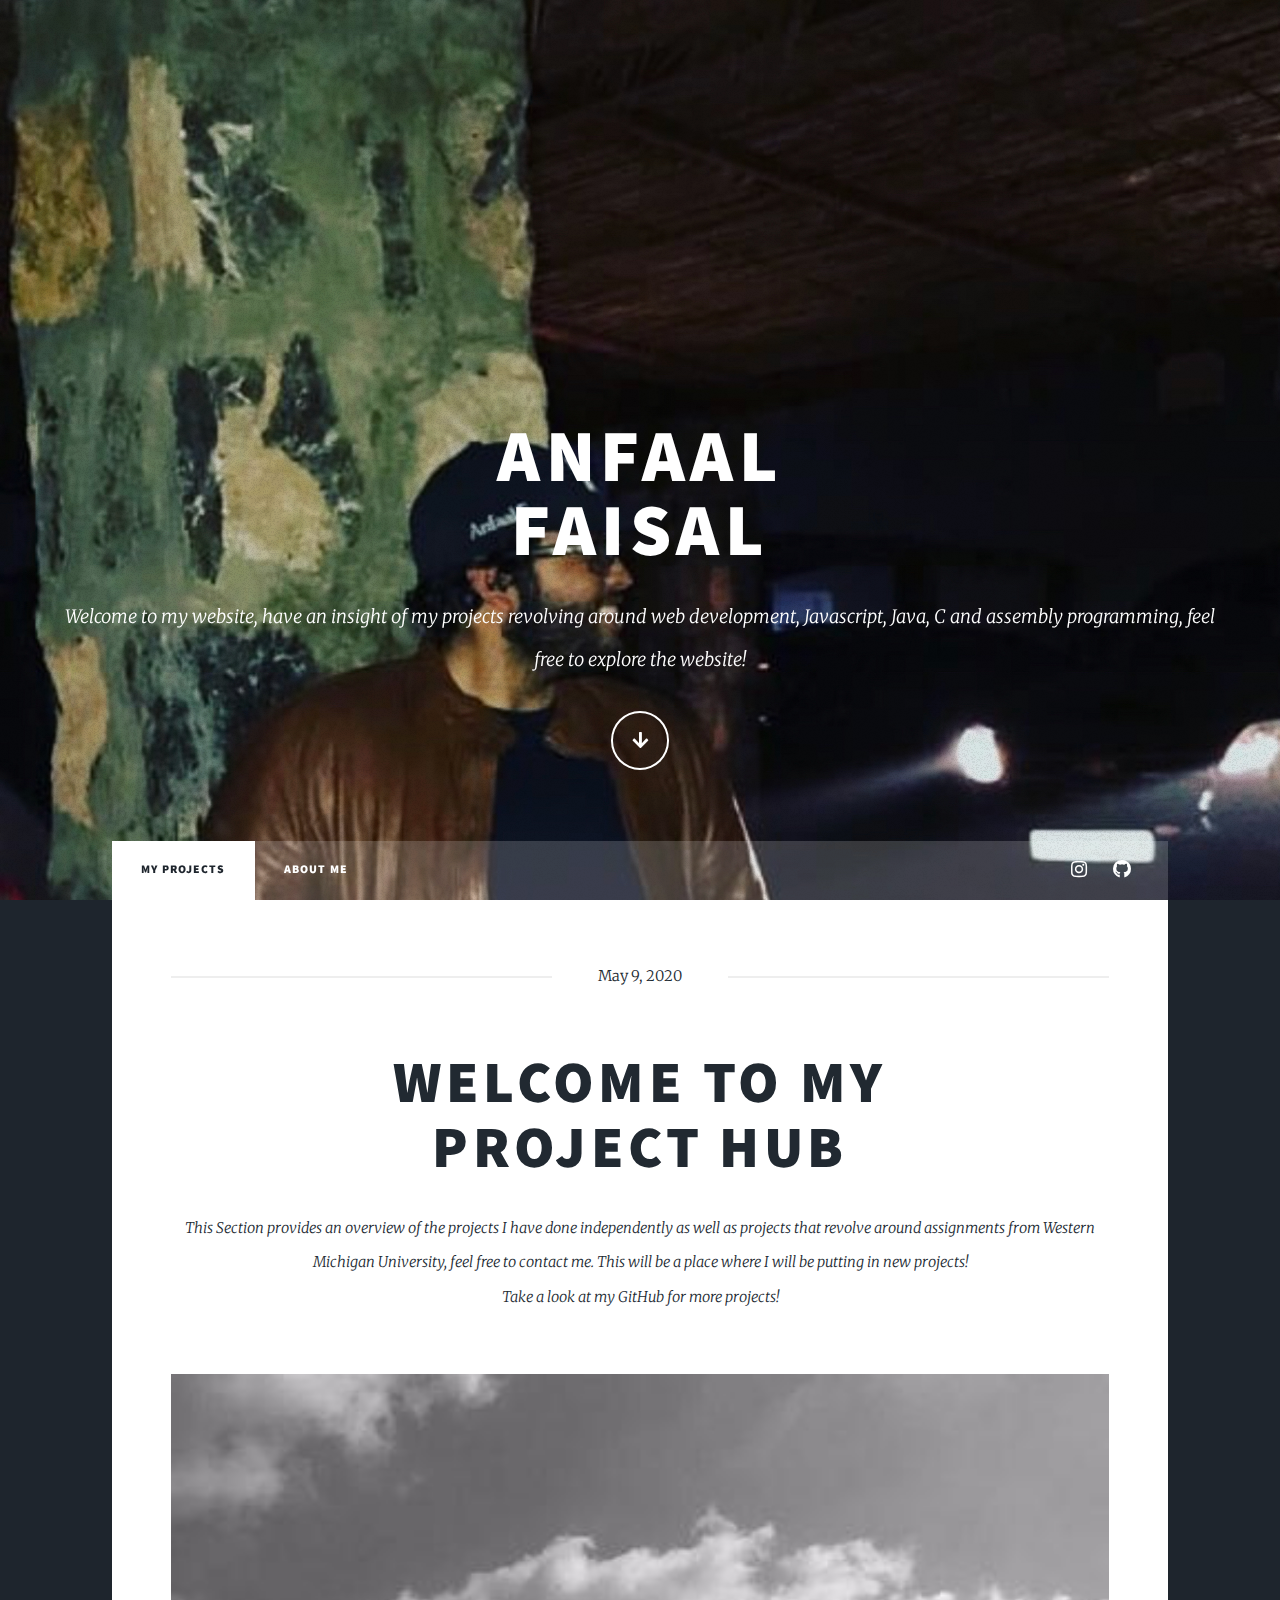
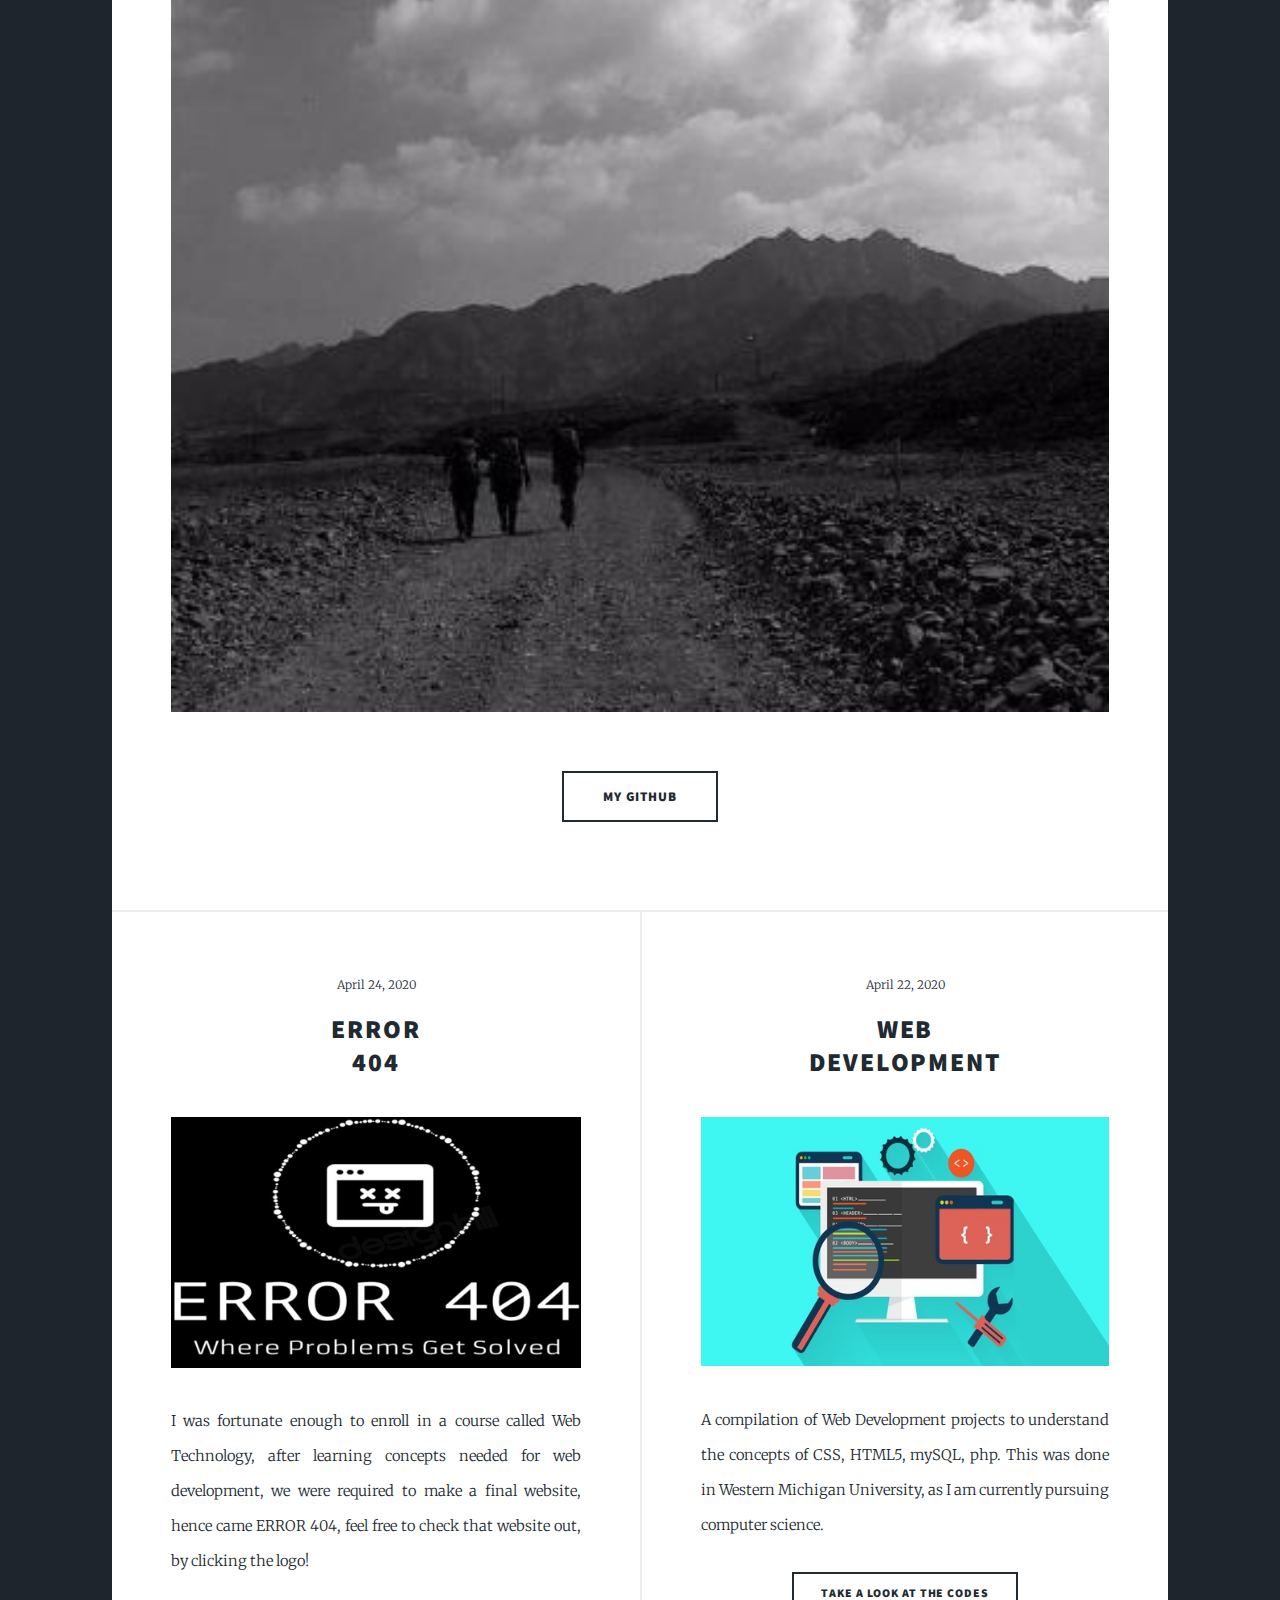
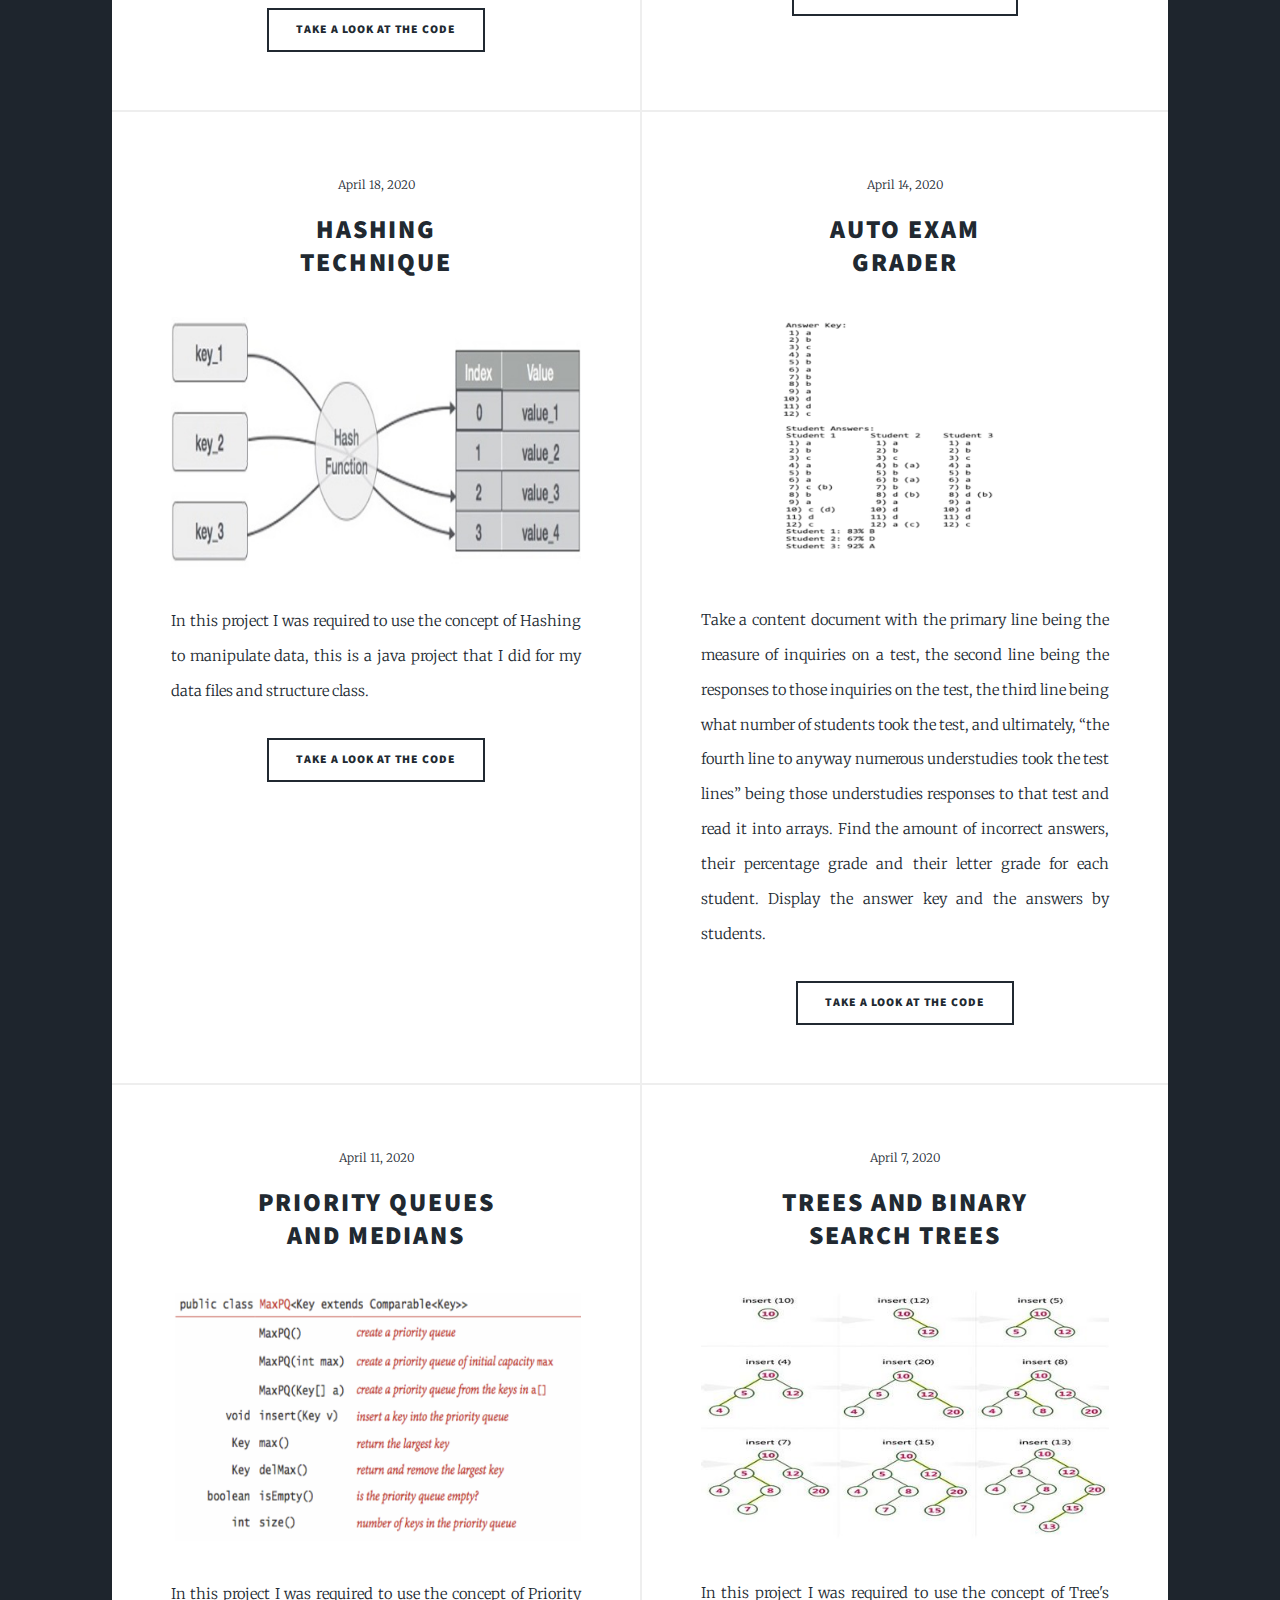
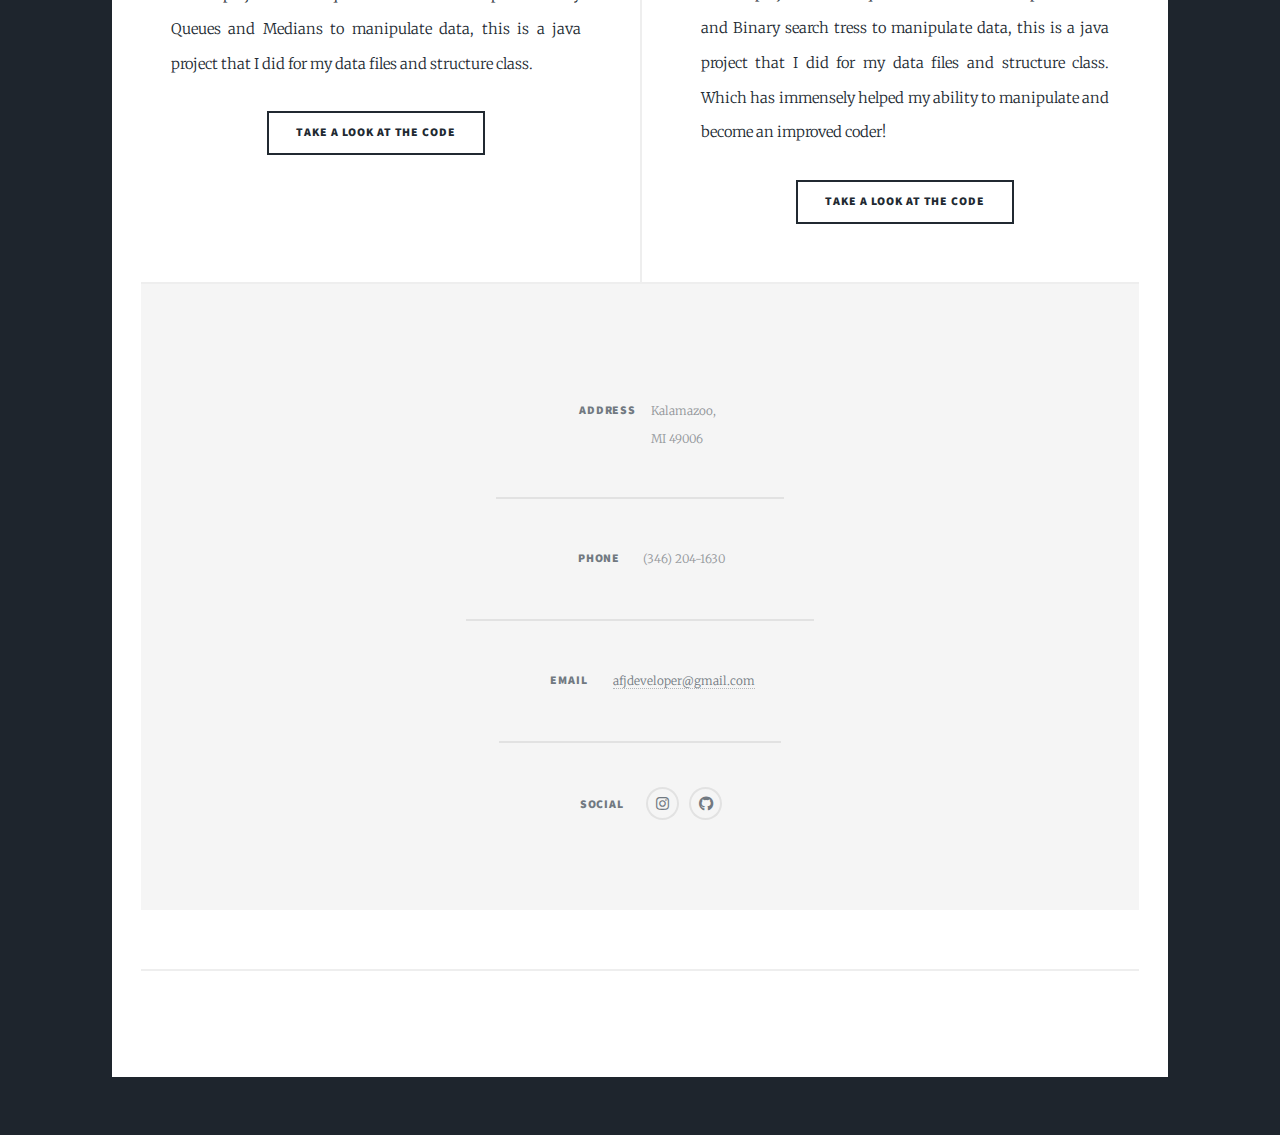
==== commit 88bfe97f: "Project Update" ====
--- a/index.html
+++ b/index.html
@@ -8,6 +8,18 @@
 <html>
 
 <head>
+    <!-- Global site tag (gtag.js) - Google Analytics -->
+    <script async src="https://www.googletagmanager.com/gtag/js?id=UA-166849837-1"></script>
+    <script>
+        window.dataLayer = window.dataLayer || [];
+
+        function gtag() {
+            dataLayer.push(arguments);
+        }
+        gtag('js', new Date());
+
+        gtag('config', 'UA-166849837-1');
+    </script>
     <link rel="icon" href="../AFJ_PersonalWeb/images/LOGO.png">
     <title>AFJDeveloper</title>
     <meta charset="utf-8" />
@@ -86,14 +98,14 @@
                     <header>
                         <span class="date">April 22, 2020</span>
                         <h2>
-                            <a href="#">Computer<br /> Assembly
+                            <a href="#">Web<br /> Development
                             </a>
                         </h2>
                     </header>
-                    <a href="https://github.com/afj-4321/CompOrgAssembly_Projects" class="image fit"><img src="images/pic03.jpg" alt="" /></a>
-                    <p>C and MSP 430 projects to understand the concepts of how an assembler works using linux and MSP 430 device. This was done in Western Michigan University, as I am currently pursuing computer science.</p>
-                    <ul class="actions special">
-                        <li><a href="https://github.com/afj-4321/CompOrgAssembly_Projects" class="button">Take a look at the codes</a></li>
+                    <a href="https://github.com/afj-4321/WebTech_Assignments" class="image fit"><img src="images/pic03.jpg" alt="" /></a>
+                    <p>A compilation of Web Development projects to understand the concepts of CSS, HTML5, mySQL, php. This was done in Western Michigan University, as I am currently pursuing computer science.</p>
+                    <ul class="actions special">
+                        <li><a href="https://github.com/afj-4321/WebTech_Assignments" class="button">Take a look at the codes</a></li>
                     </ul>
                 </article>
                 <article>
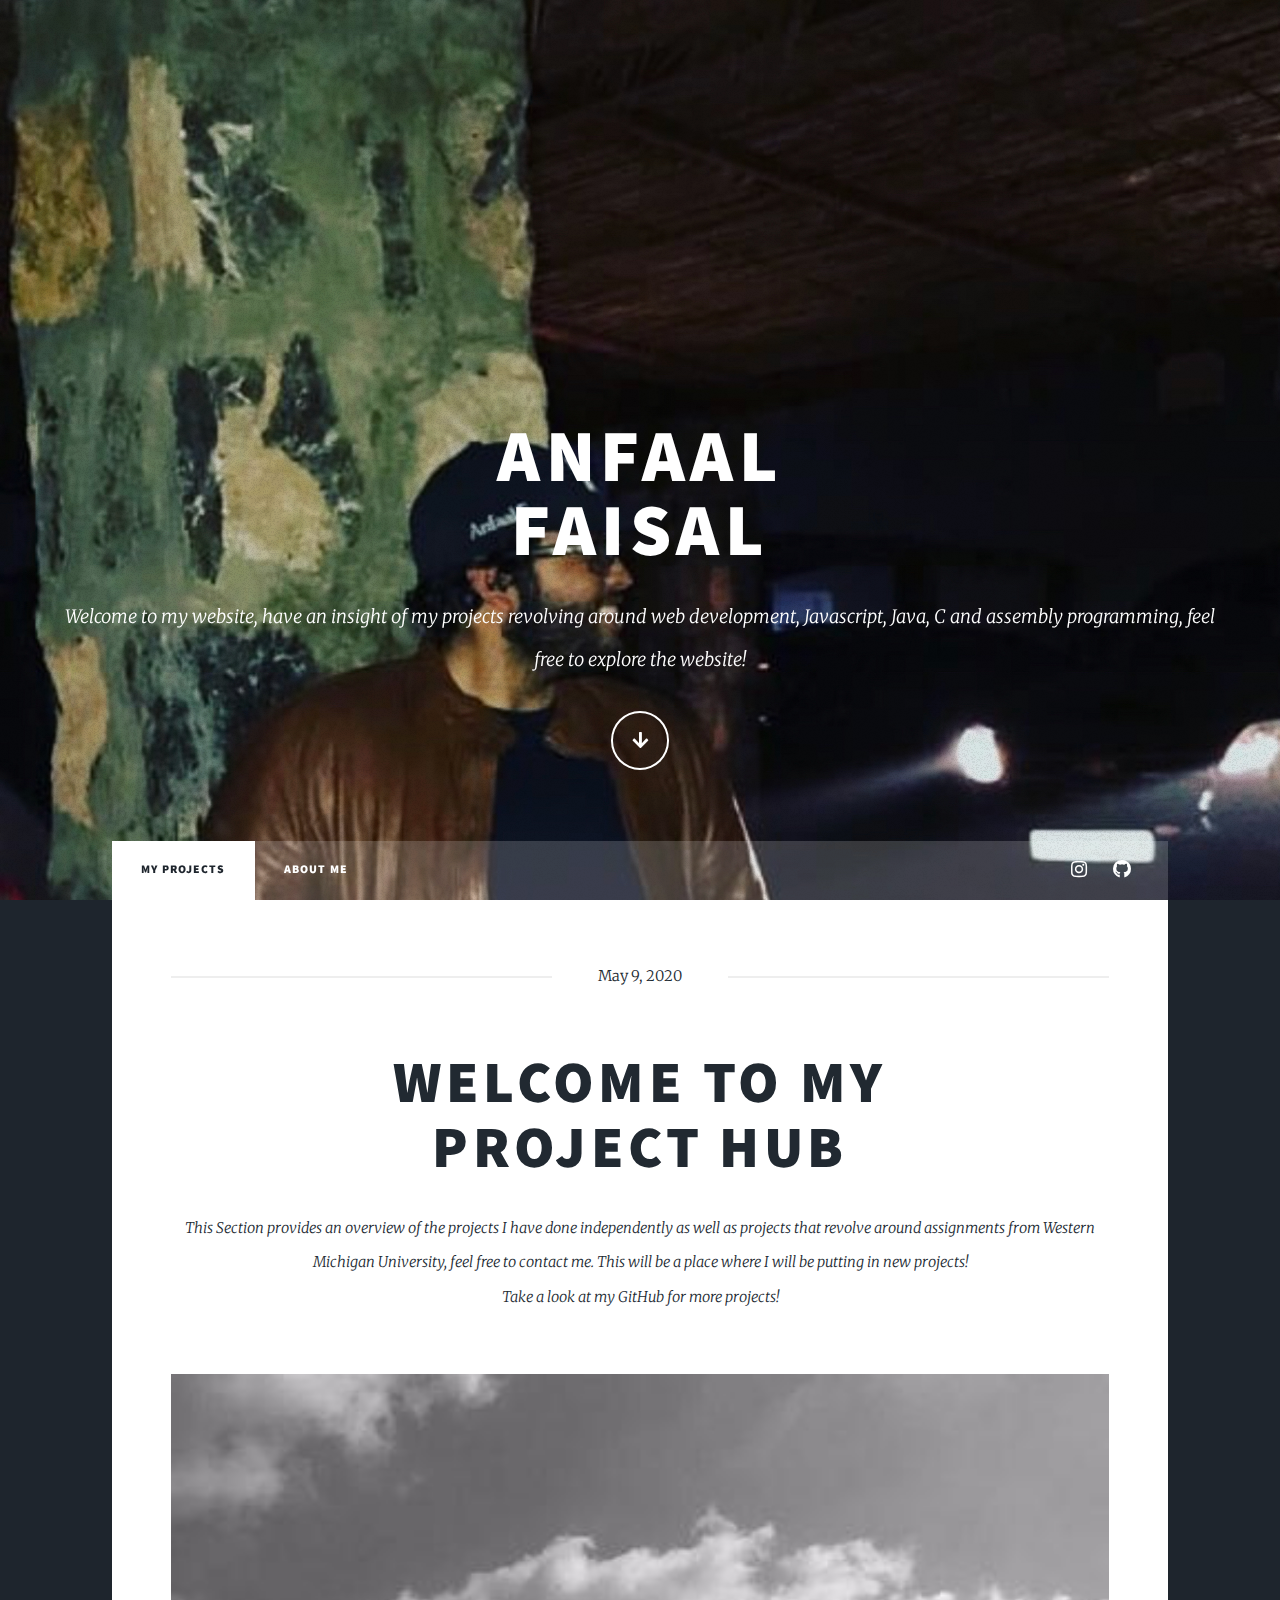
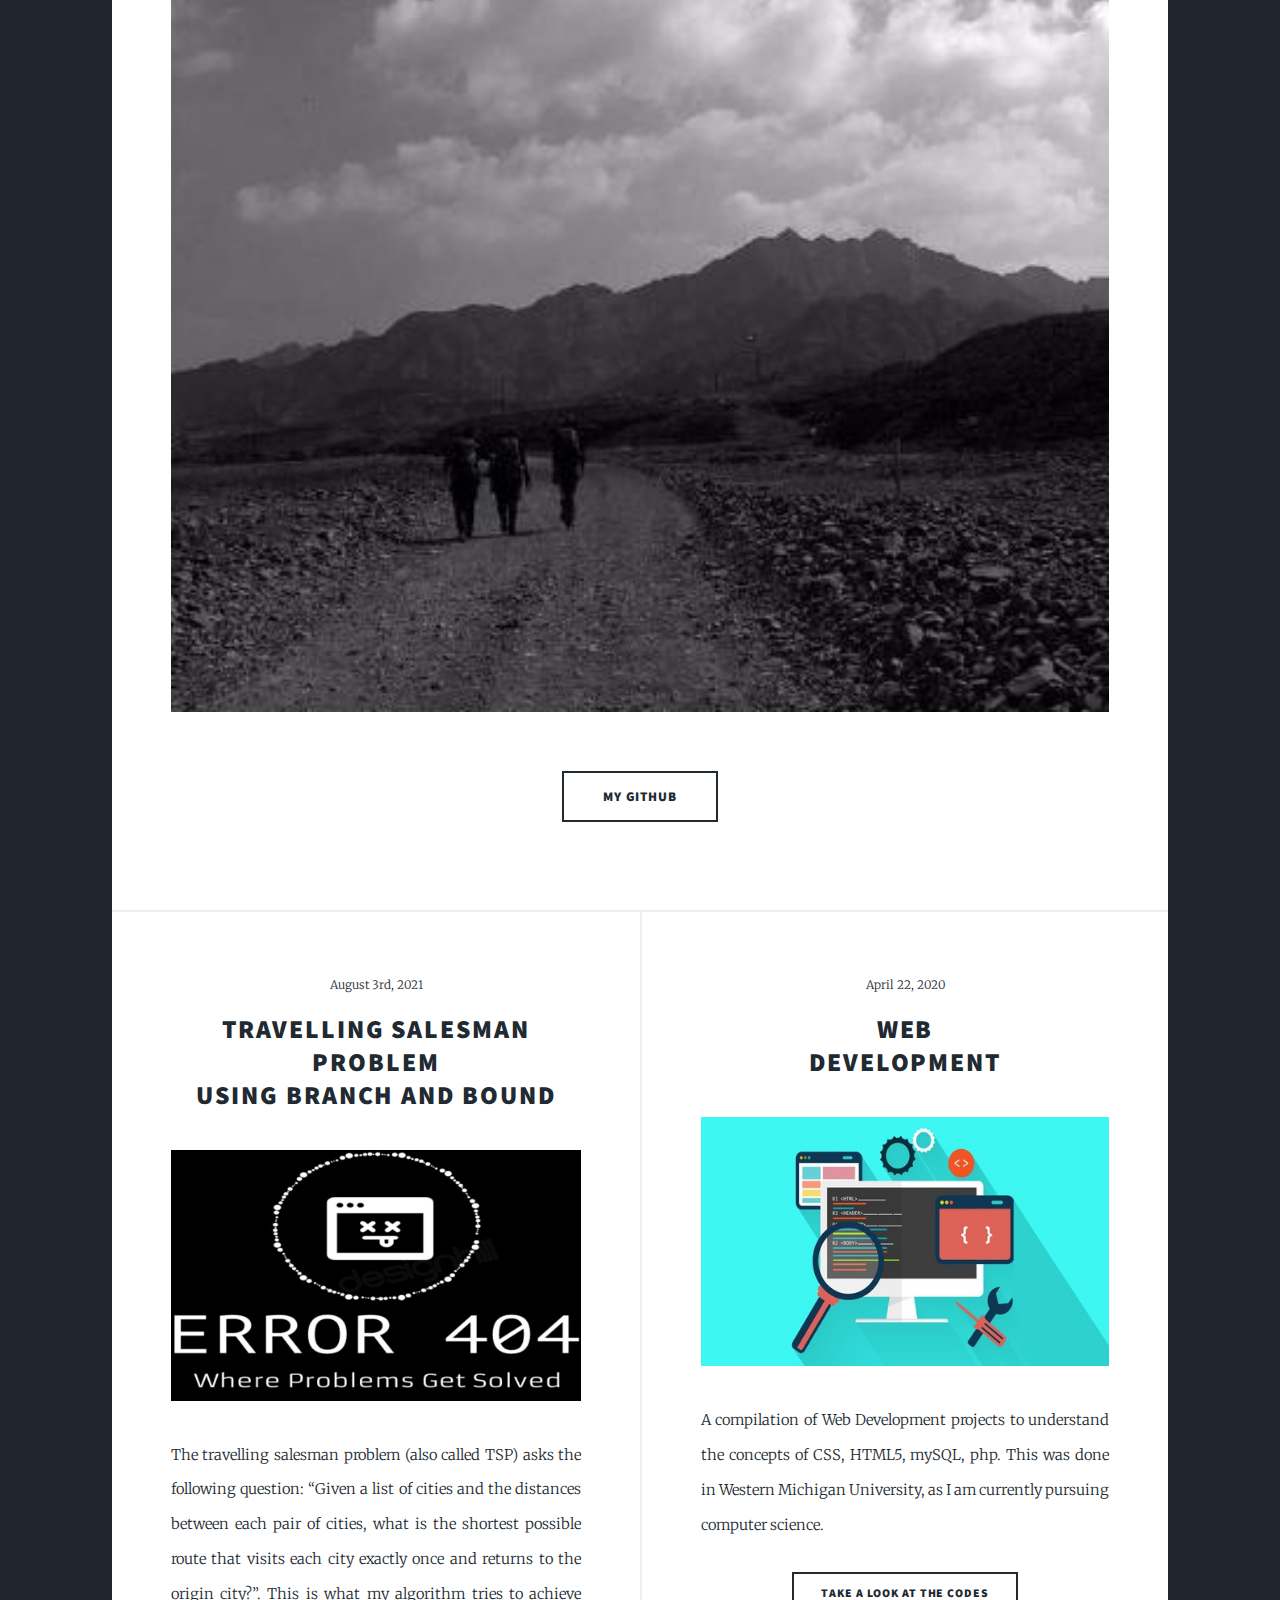
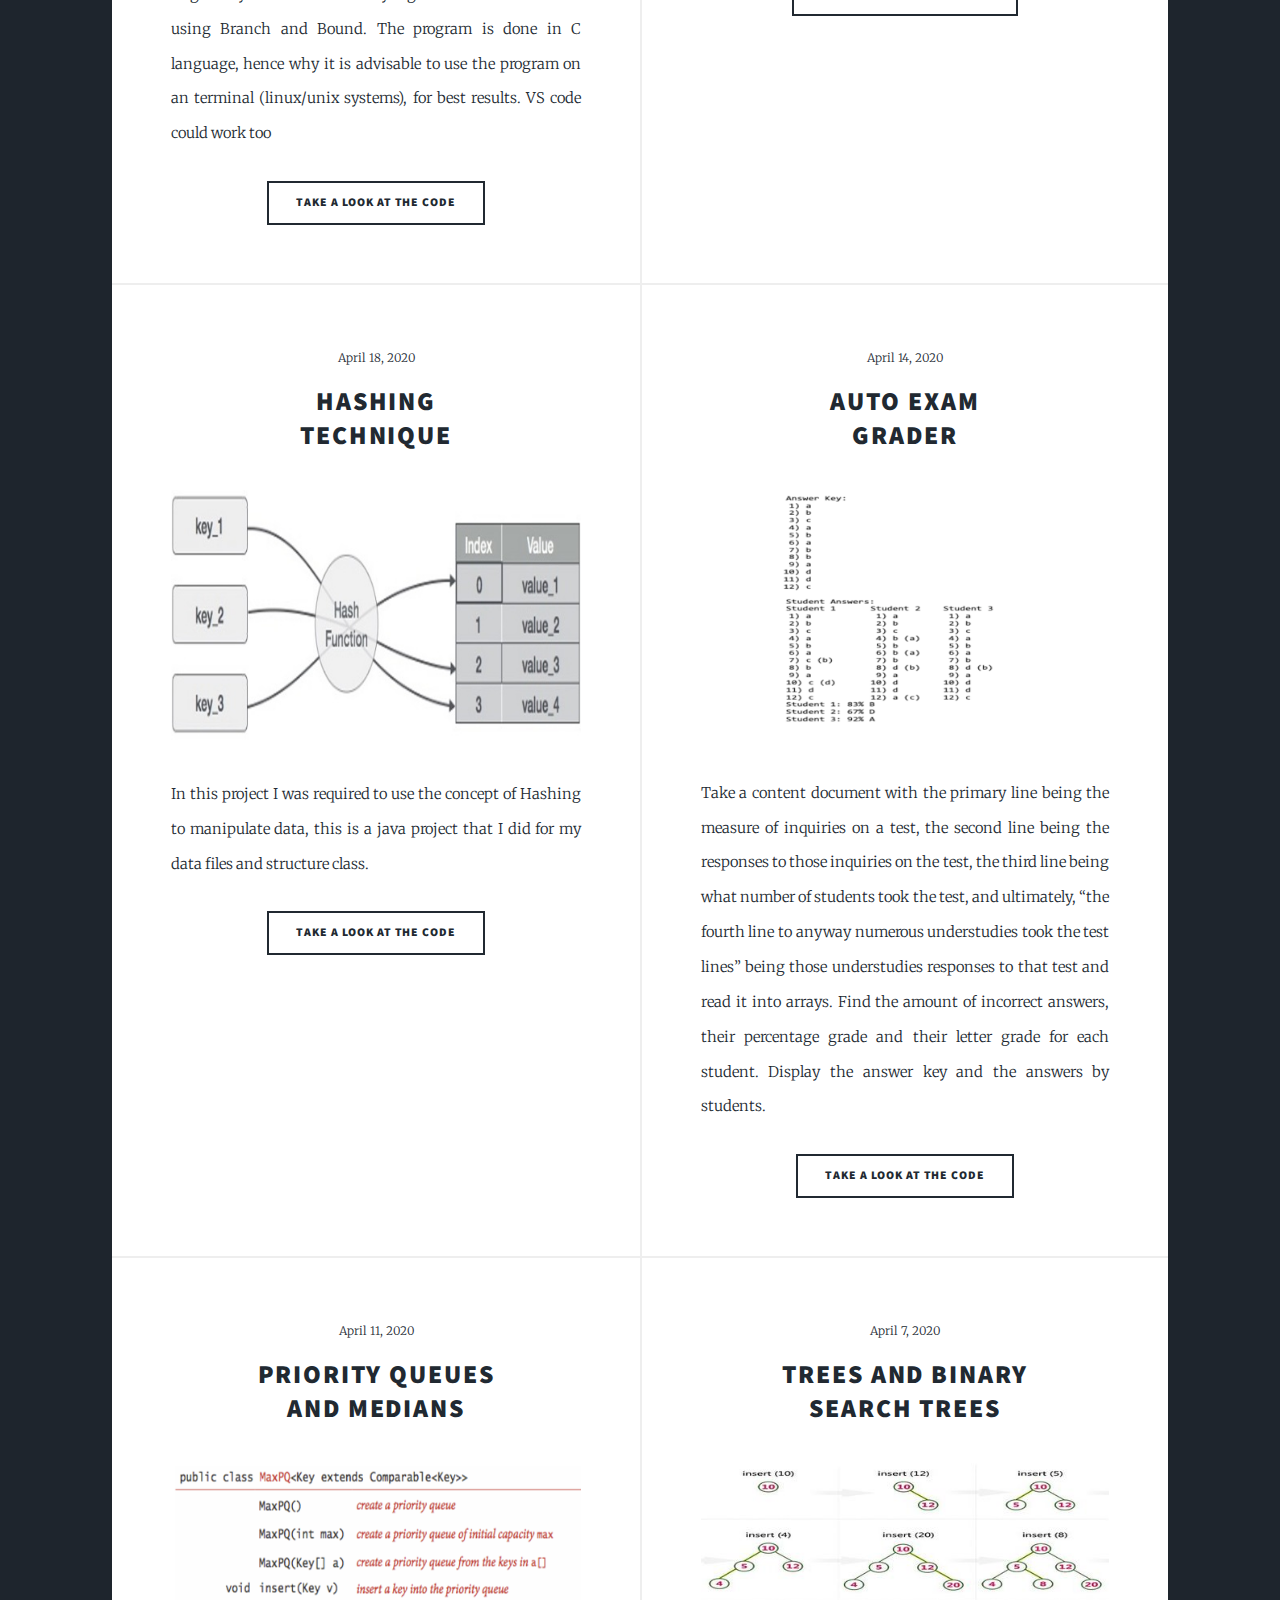
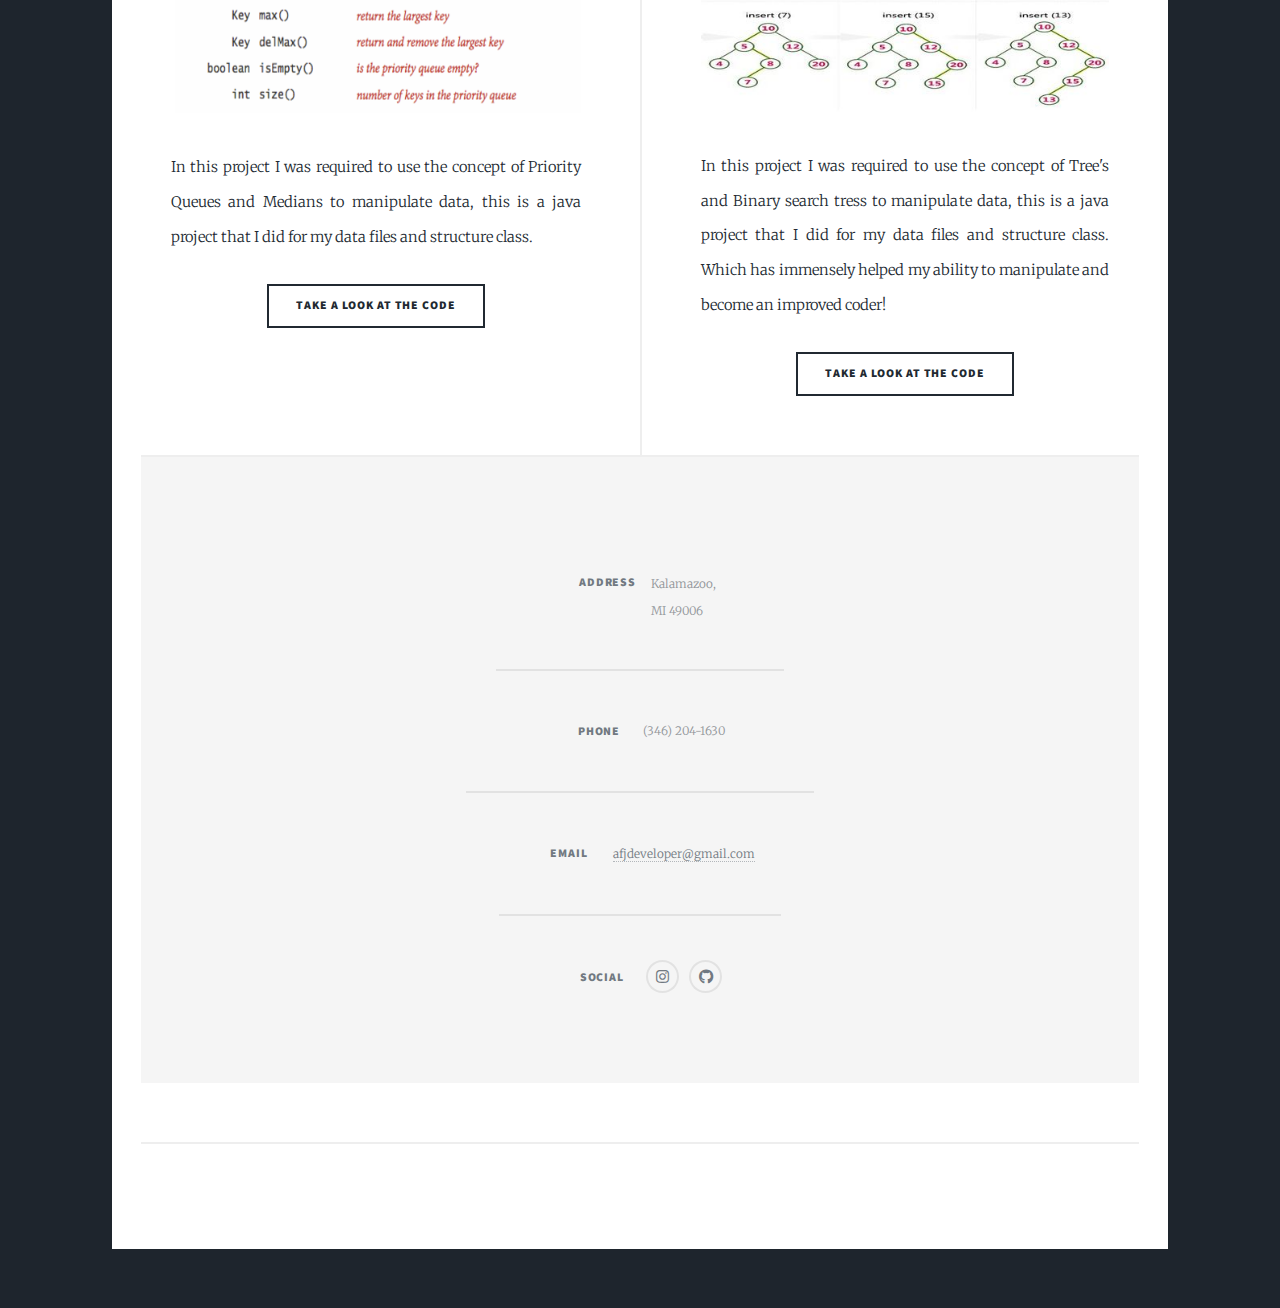
==== commit 46175994: "Project update" ====
--- a/index.html
+++ b/index.html
@@ -20,6 +20,7 @@
 
         gtag('config', 'UA-166849837-1');
     </script>
+
     <link rel="icon" href="../AFJ_PersonalWeb/images/LOGO.png">
     <title>AFJDeveloper</title>
     <meta charset="utf-8" />
@@ -45,7 +46,7 @@
 
         <!-- Header -->
         <header id="header">
-            <a href="index.html" class="logo">ANFAAL</a>
+            <a href="./Imortant files/Anfaal Faisal Classic CV 1.PDF" target="_blank" class="logo">Click here to view my RESUME</a>
         </header>
 
         <!-- Nav -->
@@ -83,15 +84,16 @@
             <section class="posts">
                 <article>
                     <header>
-                        <span class="date">April 24, 2020</span>
-                        <h2><a href="#">Error<br />
-										404</a></h2>
-                    </header>
-                    <a href="https://error404wt3500.000webhostapp.com/index.html" class="image fit"><img src="images/pic02.jpg" alt="" /></a>
-                    <p>I was fortunate enough to enroll in a course called Web Technology, after learning concepts needed for web development, we were required to make a final website, hence came ERROR 404, feel free to check that website out, by clicking
-                        the logo! </p>
-                    <ul class="actions special">
-                        <li><a href="https://github.com/afj-4321/ERROR404-FINAL-PROJECT" class="button">Take A look at the code</a></li>
+                        <span class="date">August 3rd, 2021</span>
+                        <h2><a href="#">Travelling Salesman Problem<br />
+										Using Branch and Bound</a></h2>
+                    </header>
+                    <a href="https://github.com/afj-4321/TSP_BnB_Algo" class="image fit"><img src="images/pic02.jpg" alt="" /></a>
+                    <p>The travelling salesman problem (also called TSP) asks the following question: “Given a list of cities and the distances between each pair of cities, what is the shortest possible route that visits each city exactly once and returns to the origin city?”.
+
+This is what my algorithm tries to achieve using Branch and Bound. The program is done in C language, hence why it is advisable to use the program on an terminal (linux/unix systems), for best results. VS code could work too </p>
+                    <ul class="actions special">
+                        <li><a href="https://github.com/afj-4321/TSP_BnB_Algo" class="button">Take A look at the code</a></li>
                     </ul>
                 </article>
                 <article>
@@ -223,4 +225,4 @@
 
 </body>
 
-</html>+</html>
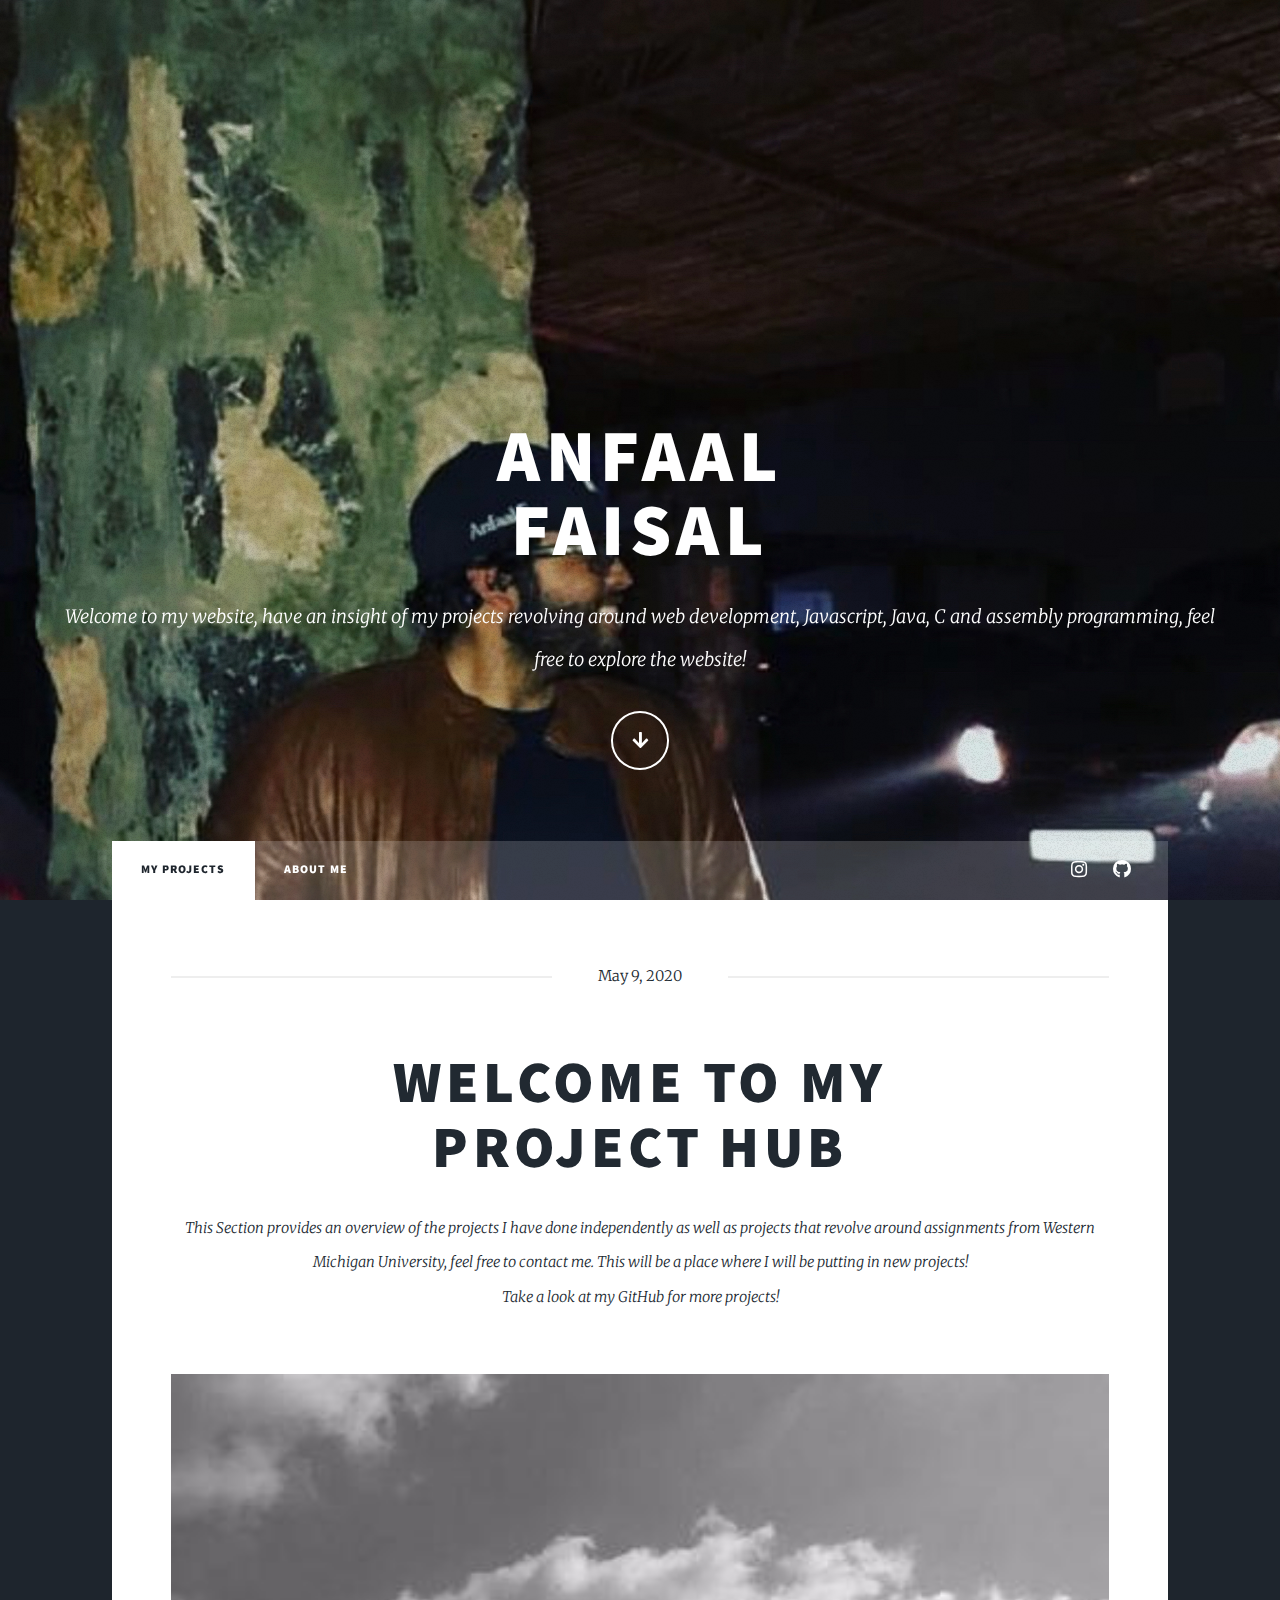
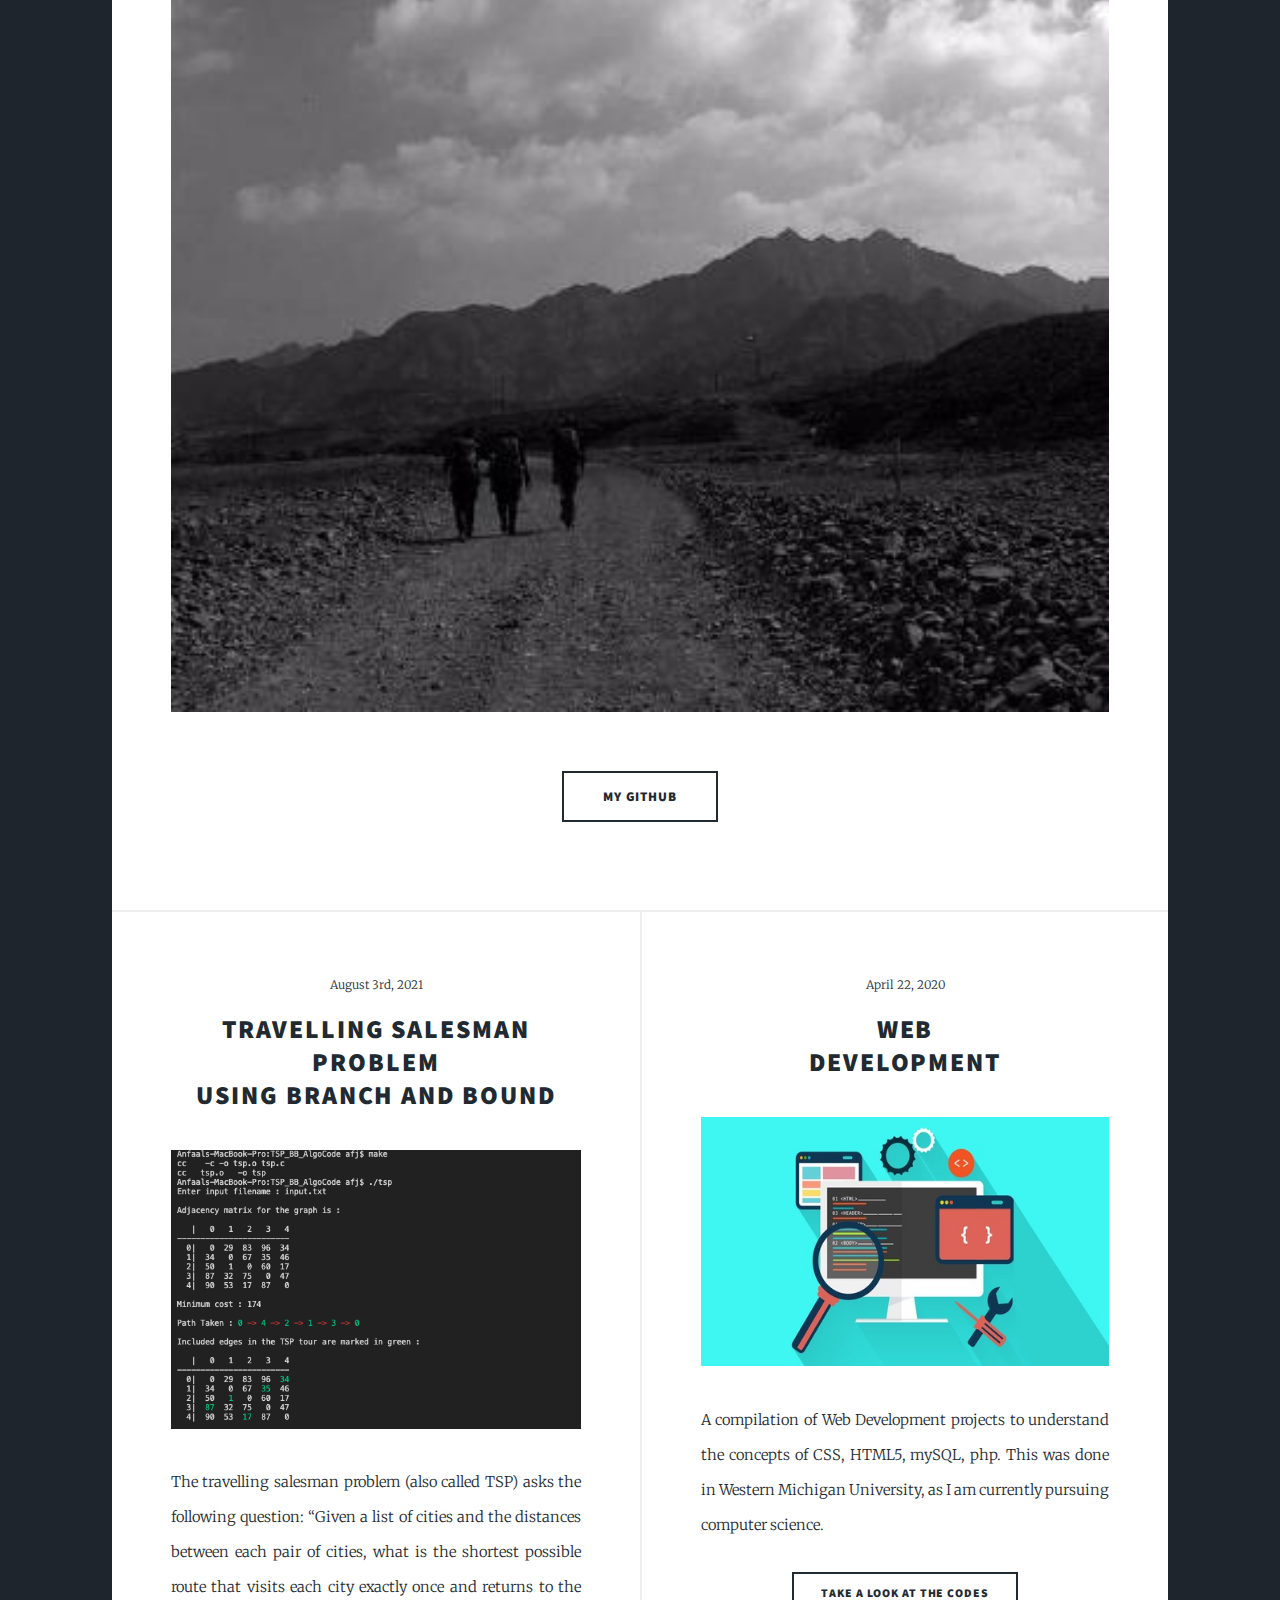
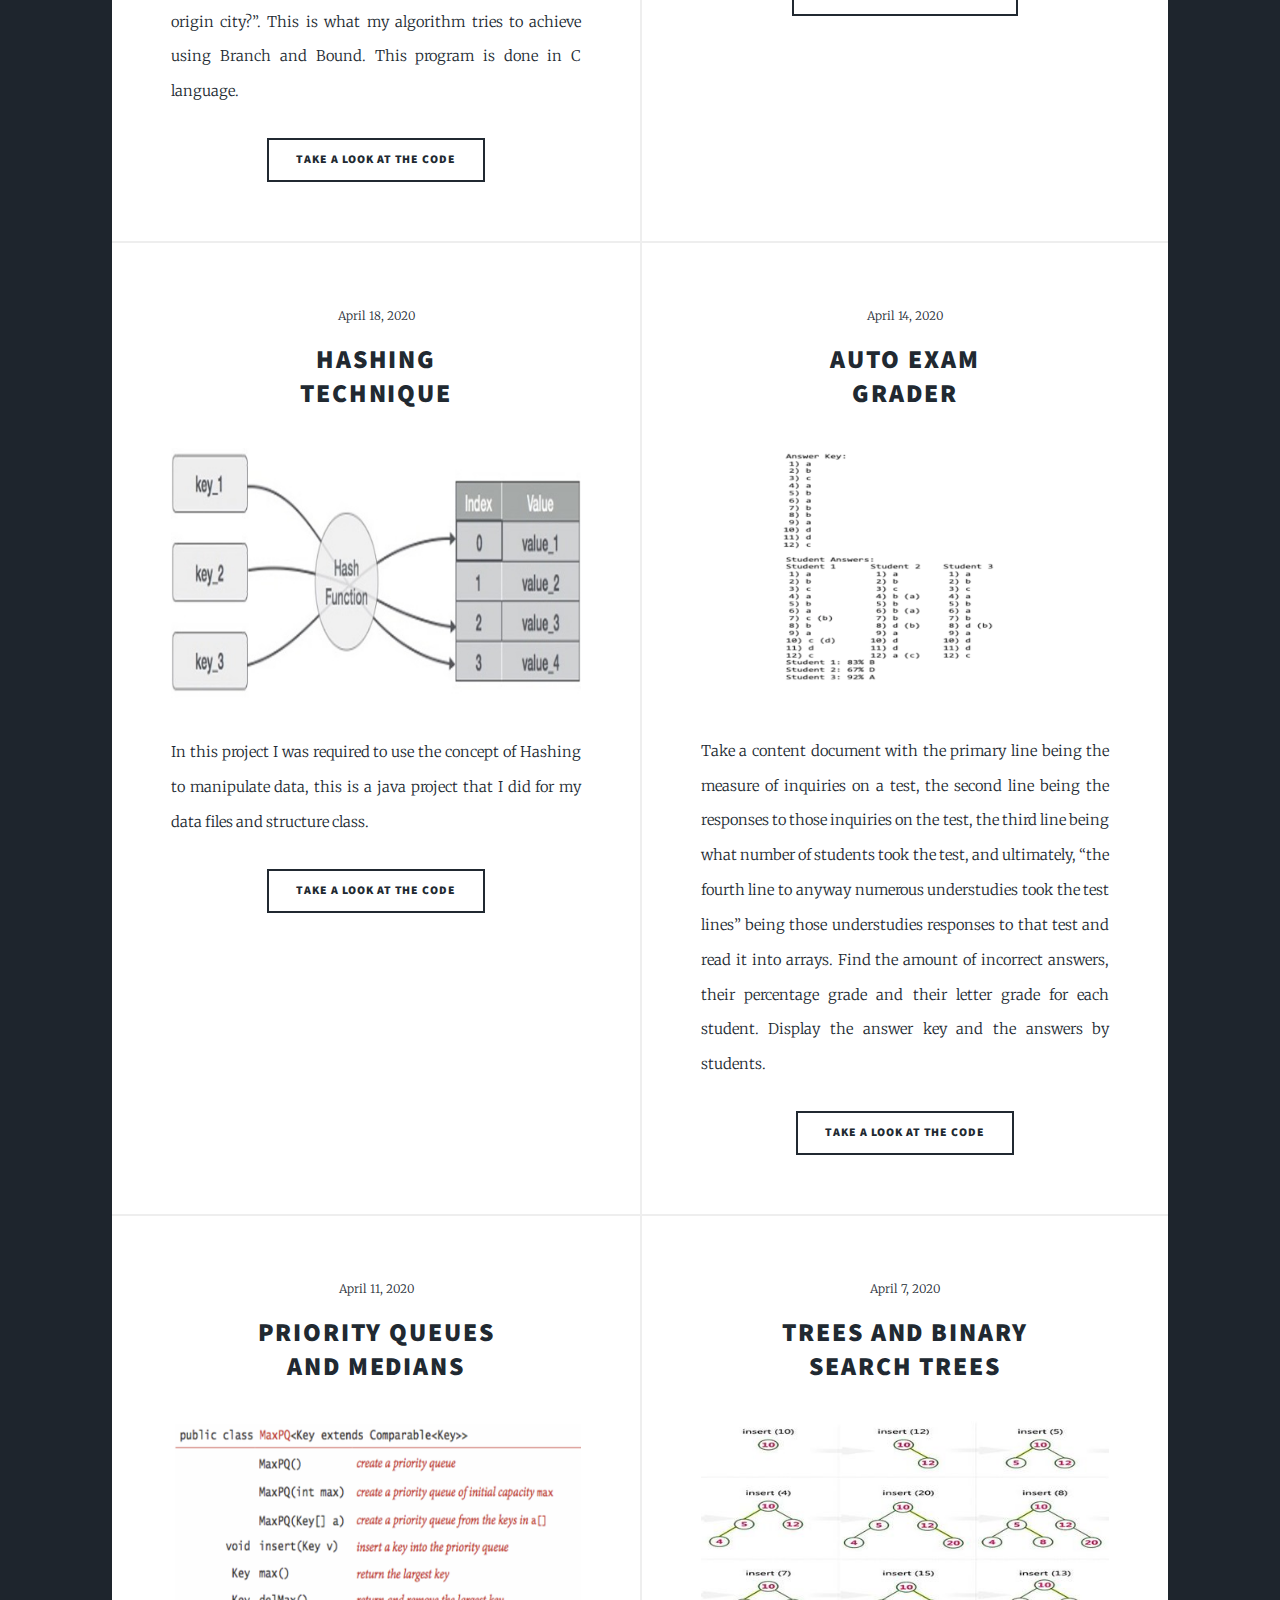
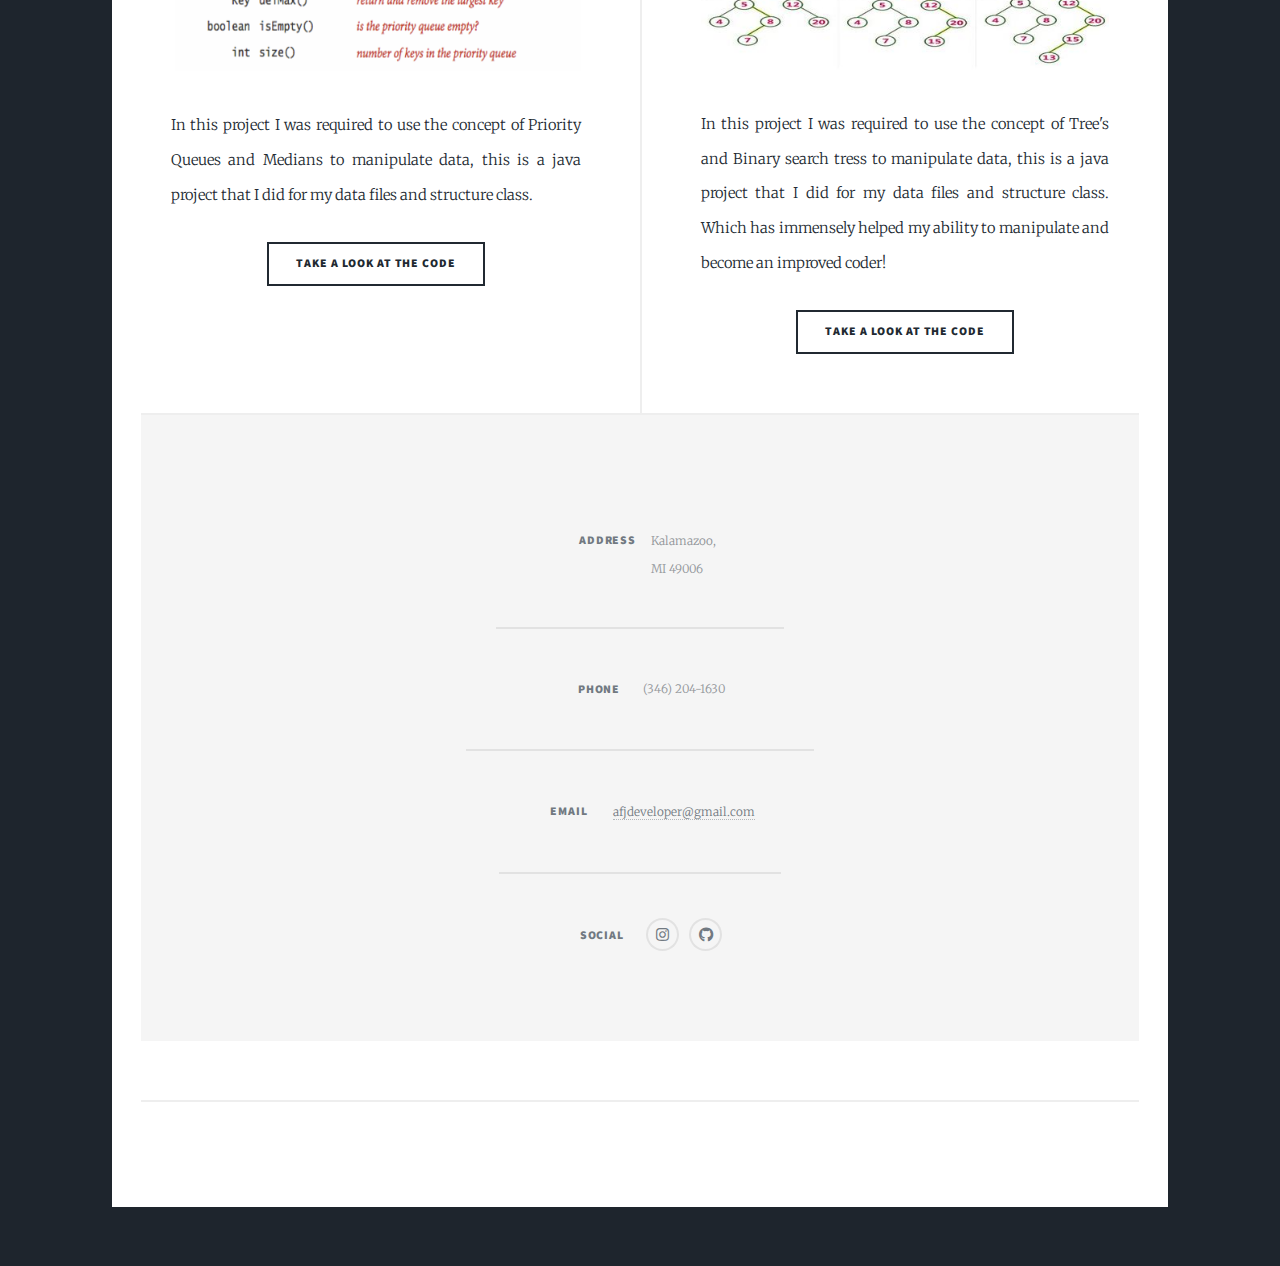
==== commit 7d5753bf: "Description update" ====
--- a/index.html
+++ b/index.html
@@ -91,7 +91,7 @@
                     <a href="https://github.com/afj-4321/TSP_BnB_Algo" class="image fit"><img src="images/pic02.jpg" alt="" /></a>
                     <p>The travelling salesman problem (also called TSP) asks the following question: “Given a list of cities and the distances between each pair of cities, what is the shortest possible route that visits each city exactly once and returns to the origin city?”.
 
-This is what my algorithm tries to achieve using Branch and Bound. The program is done in C language, hence why it is advisable to use the program on an terminal (linux/unix systems), for best results. VS code could work too </p>
+This is what my algorithm tries to achieve using Branch and Bound. This program is done in C language.</p>
                     <ul class="actions special">
                         <li><a href="https://github.com/afj-4321/TSP_BnB_Algo" class="button">Take A look at the code</a></li>
                     </ul>
